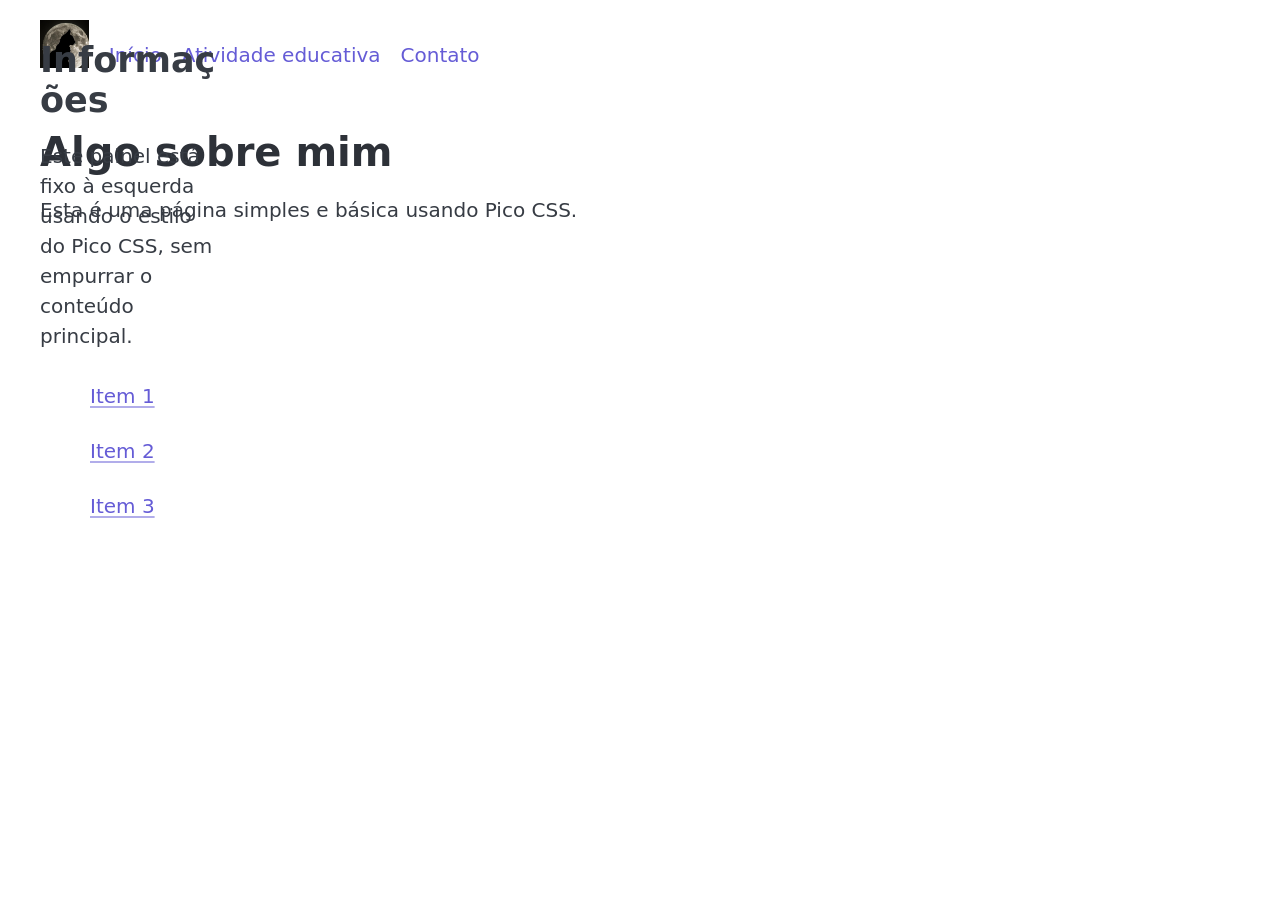
==== Index.html @ 8b3bec68 "Inicio atividade do dia 3/6 final do semestre" ====
<!doctype html>
<html lang="pt-BR">
<head>
	<meta charset="utf-8">
	<meta name="viewport" content="width=device-width,initial-scale=1">
	<title>Atividade</title>
	<link rel="stylesheet" href="CSS/pico-main/css/pico.indigo.min.css">
    <link rel="icon" type="image/png" href="img/logo.png">
</head>
<body>
<aside class="contrast rounded" style="position: fixed; top: 1rem; left: 1rem; width: 220px; max-height: calc(100vh - 2rem); padding: 1rem; overflow: auto; z-index: 20;">
    <h2>Informações</h2>
    <p>Este painel está fixo à esquerda usando o estilo do Pico CSS, sem empurrar o conteúdo principal.</p>
    <ul>
        <li><a href="#">Item 1</a></li>
        <li><a href="#">Item 2</a></li>
        <li><a href="#">Item 3</a></li>
    </ul>
</aside>
<header>
    <nav class="container">
        <a href="#" class="brand">
            <img src="img/true bah.png" alt="Ícone do site" width="50" height="50">
        </a>
        <ul class="container-fluid">
            <li><a href="Index.html">Início</a></li>
            <li><a href="Atividade.html">Atividade educativa</a></li>
            <li><a href="Contato.html">Contato</a></li>
        </ul>
    </nav>
</header>
	<main class="container">
		<h1>Algo sobre mim</h1>
		<p>Esta é uma página simples e básica usando Pico CSS.</p>
	</main>
</body>
</html>
---- CSS/pico-main/css/pico.indigo.min.css ----
@charset "UTF-8";/*!
 * Pico CSS ✨ v2.1.1 (https://picocss.com)
 * Copyright 2019-2025 - Licensed under MIT
 */:host,:root{--pico-font-family-emoji:"Apple Color Emoji","Segoe UI Emoji","Segoe UI Symbol","Noto Color Emoji";--pico-font-family-sans-serif:system-ui,"Segoe UI",Roboto,Oxygen,Ubuntu,Cantarell,Helvetica,Arial,"Helvetica Neue",sans-serif,var(--pico-font-family-emoji);--pico-font-family-monospace:ui-monospace,SFMono-Regular,"SF Mono",Menlo,Consolas,"Liberation Mono",monospace,var(--pico-font-family-emoji);--pico-font-family:var(--pico-font-family-sans-serif);--pico-line-height:1.5;--pico-font-weight:400;--pico-font-size:100%;--pico-text-underline-offset:0.1rem;--pico-border-radius:0.25rem;--pico-border-width:0.0625rem;--pico-outline-width:0.125rem;--pico-transition:0.2s ease-in-out;--pico-spacing:1rem;--pico-typography-spacing-vertical:1rem;--pico-block-spacing-vertical:var(--pico-spacing);--pico-block-spacing-horizontal:var(--pico-spacing);--pico-grid-column-gap:var(--pico-spacing);--pico-grid-row-gap:var(--pico-spacing);--pico-form-element-spacing-vertical:0.75rem;--pico-form-element-spacing-horizontal:1rem;--pico-group-box-shadow:0 0 0 rgba(0, 0, 0, 0);--pico-group-box-shadow-focus-with-button:0 0 0 var(--pico-outline-width) var(--pico-primary-focus);--pico-group-box-shadow-focus-with-input:0 0 0 0.0625rem var(--pico-form-element-border-color);--pico-modal-overlay-backdrop-filter:blur(0.375rem);--pico-nav-element-spacing-vertical:1rem;--pico-nav-element-spacing-horizontal:0.5rem;--pico-nav-link-spacing-vertical:0.5rem;--pico-nav-link-spacing-horizontal:0.5rem;--pico-nav-breadcrumb-divider:">";--pico-icon-checkbox:url("data:image/svg+xml,%3Csvg xmlns='http://www.w3.org/2000/svg' width='24' height='24' viewBox='0 0 24 24' fill='none' stroke='rgb(255, 255, 255)' stroke-width='4' stroke-linecap='round' stroke-linejoin='round'%3E%3Cpolyline points='20 6 9 17 4 12'%3E%3C/polyline%3E%3C/svg%3E");--pico-icon-minus:url("data:image/svg+xml,%3Csvg xmlns='http://www.w3.org/2000/svg' width='24' height='24' viewBox='0 0 24 24' fill='none' stroke='rgb(255, 255, 255)' stroke-width='4' stroke-linecap='round' stroke-linejoin='round'%3E%3Cline x1='5' y1='12' x2='19' y2='12'%3E%3C/line%3E%3C/svg%3E");--pico-icon-chevron:url("data:image/svg+xml,%3Csvg xmlns='http://www.w3.org/2000/svg' width='24' height='24' viewBox='0 0 24 24' fill='none' stroke='rgb(136, 145, 164)' stroke-width='2' stroke-linecap='round' stroke-linejoin='round'%3E%3Cpolyline points='6 9 12 15 18 9'%3E%3C/polyline%3E%3C/svg%3E");--pico-icon-date:url("data:image/svg+xml,%3Csvg xmlns='http://www.w3.org/2000/svg' width='24' height='24' viewBox='0 0 24 24' fill='none' stroke='rgb(136, 145, 164)' stroke-width='2' stroke-linecap='round' stroke-linejoin='round'%3E%3Crect x='3' y='4' width='18' height='18' rx='2' ry='2'%3E%3C/rect%3E%3Cline x1='16' y1='2' x2='16' y2='6'%3E%3C/line%3E%3Cline x1='8' y1='2' x2='8' y2='6'%3E%3C/line%3E%3Cline x1='3' y1='10' x2='21' y2='10'%3E%3C/line%3E%3C/svg%3E");--pico-icon-time:url("data:image/svg+xml,%3Csvg xmlns='http://www.w3.org/2000/svg' width='24' height='24' viewBox='0 0 24 24' fill='none' stroke='rgb(136, 145, 164)' stroke-width='2' stroke-linecap='round' stroke-linejoin='round'%3E%3Ccircle cx='12' cy='12' r='10'%3E%3C/circle%3E%3Cpolyline points='12 6 12 12 16 14'%3E%3C/polyline%3E%3C/svg%3E");--pico-icon-search:url("data:image/svg+xml,%3Csvg xmlns='http://www.w3.org/2000/svg' width='24' height='24' viewBox='0 0 24 24' fill='none' stroke='rgb(136, 145, 164)' stroke-width='1.5' stroke-linecap='round' stroke-linejoin='round'%3E%3Ccircle cx='11' cy='11' r='8'%3E%3C/circle%3E%3Cline x1='21' y1='21' x2='16.65' y2='16.65'%3E%3C/line%3E%3C/svg%3E");--pico-icon-close:url("data:image/svg+xml,%3Csvg xmlns='http://www.w3.org/2000/svg' width='24' height='24' viewBox='0 0 24 24' fill='none' stroke='rgb(136, 145, 164)' stroke-width='3' stroke-linecap='round' stroke-linejoin='round'%3E%3Cline x1='18' y1='6' x2='6' y2='18'%3E%3C/line%3E%3Cline x1='6' y1='6' x2='18' y2='18'%3E%3C/line%3E%3C/svg%3E");--pico-icon-loading:url("data:image/svg+xml,%3Csvg fill='none' height='24' width='24' viewBox='0 0 24 24' xmlns='http://www.w3.org/2000/svg' %3E%3Cstyle%3E g %7B animation: rotate 2s linear infinite; transform-origin: center center; %7D circle %7B stroke-dasharray: 75,100; stroke-dashoffset: -5; animation: dash 1.5s ease-in-out infinite; stroke-linecap: round; %7D @keyframes rotate %7B 0%25 %7B transform: rotate(0deg); %7D 100%25 %7B transform: rotate(360deg); %7D %7D @keyframes dash %7B 0%25 %7B stroke-dasharray: 1,100; stroke-dashoffset: 0; %7D 50%25 %7B stroke-dasharray: 44.5,100; stroke-dashoffset: -17.5; %7D 100%25 %7B stroke-dasharray: 44.5,100; stroke-dashoffset: -62; %7D %7D %3C/style%3E%3Cg%3E%3Ccircle cx='12' cy='12' r='10' fill='none' stroke='rgb(136, 145, 164)' stroke-width='4' /%3E%3C/g%3E%3C/svg%3E")}@media (min-width:576px){:host,:root{--pico-font-size:106.25%}}@media (min-width:768px){:host,:root{--pico-font-size:112.5%}}@media (min-width:1024px){:host,:root{--pico-font-size:118.75%}}@media (min-width:1280px){:host,:root{--pico-font-size:125%}}@media (min-width:1536px){:host,:root{--pico-font-size:131.25%}}a{--pico-text-decoration:underline}a.contrast,a.secondary{--pico-text-decoration:underline}small{--pico-font-size:0.875em}h1,h2,h3,h4,h5,h6{--pico-font-weight:700}h1{--pico-font-size:2rem;--pico-line-height:1.125;--pico-typography-spacing-top:3rem}h2{--pico-font-size:1.75rem;--pico-line-height:1.15;--pico-typography-spacing-top:2.625rem}h3{--pico-font-size:1.5rem;--pico-line-height:1.175;--pico-typography-spacing-top:2.25rem}h4{--pico-font-size:1.25rem;--pico-line-height:1.2;--pico-typography-spacing-top:1.874rem}h5{--pico-font-size:1.125rem;--pico-line-height:1.225;--pico-typography-spacing-top:1.6875rem}h6{--pico-font-size:1rem;--pico-line-height:1.25;--pico-typography-spacing-top:1.5rem}tfoot td,tfoot th,thead td,thead th{--pico-font-weight:600;--pico-border-width:0.1875rem}code,kbd,pre,samp{--pico-font-family:var(--pico-font-family-monospace)}kbd{--pico-font-weight:bolder}:where(select,textarea),input:not([type=submit],[type=button],[type=reset],[type=checkbox],[type=radio],[type=file]){--pico-outline-width:0.0625rem}[type=search]{--pico-border-radius:5rem}[type=checkbox],[type=radio]{--pico-border-width:0.125rem}[type=checkbox][role=switch]{--pico-border-width:0.1875rem}details.dropdown summary:not([role=button]){--pico-outline-width:0.0625rem}nav details.dropdown summary:focus-visible{--pico-outline-width:0.125rem}[role=search]{--pico-border-radius:5rem}[role=group]:has(button.secondary:focus,[type=submit].secondary:focus,[type=button].secondary:focus,[role=button].secondary:focus),[role=search]:has(button.secondary:focus,[type=submit].secondary:focus,[type=button].secondary:focus,[role=button].secondary:focus){--pico-group-box-shadow-focus-with-button:0 0 0 var(--pico-outline-width) var(--pico-secondary-focus)}[role=group]:has(button.contrast:focus,[type=submit].contrast:focus,[type=button].contrast:focus,[role=button].contrast:focus),[role=search]:has(button.contrast:focus,[type=submit].contrast:focus,[type=button].contrast:focus,[role=button].contrast:focus){--pico-group-box-shadow-focus-with-button:0 0 0 var(--pico-outline-width) var(--pico-contrast-focus)}[role=group] [role=button],[role=group] [type=button],[role=group] [type=submit],[role=group] button,[role=search] [role=button],[role=search] [type=button],[role=search] [type=submit],[role=search] button{--pico-form-element-spacing-horizontal:2rem}details summary[role=button]:not(.outline)::after{filter:brightness(0) invert(1)}[aria-busy=true]:not(input,select,textarea):is(button,[type=submit],[type=button],[type=reset],[role=button]):not(.outline)::before{filter:brightness(0) invert(1)}:host(:not([data-theme=dark])),:root:not([data-theme=dark]),[data-theme=light]{color-scheme:light;--pico-background-color:#fff;--pico-color:#373c44;--pico-text-selection-color:rgba(148, 134, 225, 0.25);--pico-muted-color:#646b79;--pico-muted-border-color:rgb(231, 234, 239.5);--pico-primary:#655cd6;--pico-primary-background:#524ed2;--pico-primary-border:var(--pico-primary-background);--pico-primary-underline:rgba(101, 92, 214, 0.5);--pico-primary-hover:#4040bf;--pico-primary-hover-background:#4040bf;--pico-primary-hover-border:var(--pico-primary-hover-background);--pico-primary-hover-underline:var(--pico-primary-hover);--pico-primary-focus:rgba(148, 134, 225, 0.5);--pico-primary-inverse:#fff;--pico-secondary:#5d6b89;--pico-secondary-background:#525f7a;--pico-secondary-border:var(--pico-secondary-background);--pico-secondary-underline:rgba(93, 107, 137, 0.5);--pico-secondary-hover:#48536b;--pico-secondary-hover-background:#48536b;--pico-secondary-hover-border:var(--pico-secondary-hover-background);--pico-secondary-hover-underline:var(--pico-secondary-hover);--pico-secondary-focus:rgba(93, 107, 137, 0.25);--pico-secondary-inverse:#fff;--pico-contrast:#181c25;--pico-contrast-background:#181c25;--pico-contrast-border:var(--pico-contrast-background);--pico-contrast-underline:rgba(24, 28, 37, 0.5);--pico-contrast-hover:#000;--pico-contrast-hover-background:#000;--pico-contrast-hover-border:var(--pico-contrast-hover-background);--pico-contrast-hover-underline:var(--pico-secondary-hover);--pico-contrast-focus:rgba(93, 107, 137, 0.25);--pico-contrast-inverse:#fff;--pico-box-shadow:0.0145rem 0.029rem 0.174rem rgba(129, 145, 181, 0.01698),0.0335rem 0.067rem 0.402rem rgba(129, 145, 181, 0.024),0.0625rem 0.125rem 0.75rem rgba(129, 145, 181, 0.03),0.1125rem 0.225rem 1.35rem rgba(129, 145, 181, 0.036),0.2085rem 0.417rem 2.502rem rgba(129, 145, 181, 0.04302),0.5rem 1rem 6rem rgba(129, 145, 181, 0.06),0 0 0 0.0625rem rgba(129, 145, 181, 0.015);--pico-h1-color:#2d3138;--pico-h2-color:#373c44;--pico-h3-color:#424751;--pico-h4-color:#4d535e;--pico-h5-color:#5c6370;--pico-h6-color:#646b79;--pico-mark-background-color:rgb(252.5, 230.5, 191.5);--pico-mark-color:#0f1114;--pico-ins-color:rgb(28.5, 105.5, 84);--pico-del-color:rgb(136, 56.5, 53);--pico-blockquote-border-color:var(--pico-muted-border-color);--pico-blockquote-footer-color:var(--pico-muted-color);--pico-button-box-shadow:0 0 0 rgba(0, 0, 0, 0);--pico-button-hover-box-shadow:0 0 0 rgba(0, 0, 0, 0);--pico-table-border-color:var(--pico-muted-border-color);--pico-table-row-stripped-background-color:rgba(111, 120, 135, 0.0375);--pico-code-background-color:rgb(243, 244.5, 246.75);--pico-code-color:#646b79;--pico-code-kbd-background-color:var(--pico-color);--pico-code-kbd-color:var(--pico-background-color);--pico-form-element-background-color:rgb(251, 251.5, 252.25);--pico-form-element-selected-background-color:#dfe3eb;--pico-form-element-border-color:#cfd5e2;--pico-form-element-color:#23262c;--pico-form-element-placeholder-color:var(--pico-muted-color);--pico-form-element-active-background-color:#fff;--pico-form-element-active-border-color:var(--pico-primary-border);--pico-form-element-focus-color:var(--pico-primary-border);--pico-form-element-disabled-opacity:0.5;--pico-form-element-invalid-border-color:rgb(183.5, 105.5, 106.5);--pico-form-element-invalid-active-border-color:rgb(200.25, 79.25, 72.25);--pico-form-element-invalid-focus-color:var(--pico-form-element-invalid-active-border-color);--pico-form-element-valid-border-color:rgb(76, 154.5, 137.5);--pico-form-element-valid-active-border-color:rgb(39, 152.75, 118.75);--pico-form-element-valid-focus-color:var(--pico-form-element-valid-active-border-color);--pico-switch-background-color:#bfc7d9;--pico-switch-checked-background-color:var(--pico-primary-background);--pico-switch-color:#fff;--pico-switch-thumb-box-shadow:0 0 0 rgba(0, 0, 0, 0);--pico-range-border-color:#dfe3eb;--pico-range-active-border-color:#bfc7d9;--pico-range-thumb-border-color:var(--pico-background-color);--pico-range-thumb-color:var(--pico-secondary-background);--pico-range-thumb-active-color:var(--pico-primary-background);--pico-accordion-border-color:var(--pico-muted-border-color);--pico-accordion-active-summary-color:var(--pico-primary-hover);--pico-accordion-close-summary-color:var(--pico-color);--pico-accordion-open-summary-color:var(--pico-muted-color);--pico-card-background-color:var(--pico-background-color);--pico-card-border-color:var(--pico-muted-border-color);--pico-card-box-shadow:var(--pico-box-shadow);--pico-card-sectioning-background-color:rgb(251, 251.5, 252.25);--pico-dropdown-background-color:#fff;--pico-dropdown-border-color:#eff1f4;--pico-dropdown-box-shadow:var(--pico-box-shadow);--pico-dropdown-color:var(--pico-color);--pico-dropdown-hover-background-color:#eff1f4;--pico-loading-spinner-opacity:0.5;--pico-modal-overlay-background-color:rgba(232, 234, 237, 0.75);--pico-progress-background-color:#dfe3eb;--pico-progress-color:var(--pico-primary-background);--pico-tooltip-background-color:var(--pico-contrast-background);--pico-tooltip-color:var(--pico-contrast-inverse);--pico-icon-valid:url("data:image/svg+xml,%3Csvg xmlns='http://www.w3.org/2000/svg' width='24' height='24' viewBox='0 0 24 24' fill='none' stroke='rgb(76, 154.5, 137.5)' stroke-width='2' stroke-linecap='round' stroke-linejoin='round'%3E%3Cpolyline points='20 6 9 17 4 12'%3E%3C/polyline%3E%3C/svg%3E");--pico-icon-invalid:url("data:image/svg+xml,%3Csvg xmlns='http://www.w3.org/2000/svg' width='24' height='24' viewBox='0 0 24 24' fill='none' stroke='rgb(200.25, 79.25, 72.25)' stroke-width='2' stroke-linecap='round' stroke-linejoin='round'%3E%3Ccircle cx='12' cy='12' r='10'%3E%3C/circle%3E%3Cline x1='12' y1='8' x2='12' y2='12'%3E%3C/line%3E%3Cline x1='12' y1='16' x2='12.01' y2='16'%3E%3C/line%3E%3C/svg%3E")}:host(:not([data-theme=dark])) input:is([type=submit],[type=button],[type=reset],[type=checkbox],[type=radio],[type=file]),:root:not([data-theme=dark]) input:is([type=submit],[type=button],[type=reset],[type=checkbox],[type=radio],[type=file]),[data-theme=light] input:is([type=submit],[type=button],[type=reset],[type=checkbox],[type=radio],[type=file]){--pico-form-element-focus-color:var(--pico-primary-focus)}@media only screen and (prefers-color-scheme:dark){:host(:not([data-theme])),:root:not([data-theme]){color-scheme:dark;--pico-background-color:rgb(19, 22.5, 30.5);--pico-color:#c2c7d0;--pico-text-selection-color:rgba(162, 148, 229, 0.1875);--pico-muted-color:#7b8495;--pico-muted-border-color:#202632;--pico-primary:#a294e5;--pico-primary-background:#524ed2;--pico-primary-border:var(--pico-primary-background);--pico-primary-underline:rgba(162, 148, 229, 0.5);--pico-primary-hover:#bdb2ec;--pico-primary-hover-background:#655cd6;--pico-primary-hover-border:var(--pico-primary-hover-background);--pico-primary-hover-underline:var(--pico-primary-hover);--pico-primary-focus:rgba(162, 148, 229, 0.375);--pico-primary-inverse:#fff;--pico-secondary:#969eaf;--pico-secondary-background:#525f7a;--pico-secondary-border:var(--pico-secondary-background);--pico-secondary-underline:rgba(150, 158, 175, 0.5);--pico-secondary-hover:#b3b9c5;--pico-secondary-hover-background:#5d6b89;--pico-secondary-hover-border:var(--pico-secondary-hover-background);--pico-secondary-hover-underline:var(--pico-secondary-hover);--pico-secondary-focus:rgba(144, 158, 190, 0.25);--pico-secondary-inverse:#fff;--pico-contrast:#dfe3eb;--pico-contrast-background:#eff1f4;--pico-contrast-border:var(--pico-contrast-background);--pico-contrast-underline:rgba(223, 227, 235, 0.5);--pico-contrast-hover:#fff;--pico-contrast-hover-background:#fff;--pico-contrast-hover-border:var(--pico-contrast-hover-background);--pico-contrast-hover-underline:var(--pico-contrast-hover);--pico-contrast-focus:rgba(207, 213, 226, 0.25);--pico-contrast-inverse:#000;--pico-box-shadow:0.0145rem 0.029rem 0.174rem rgba(7, 8.5, 12, 0.01698),0.0335rem 0.067rem 0.402rem rgba(7, 8.5, 12, 0.024),0.0625rem 0.125rem 0.75rem rgba(7, 8.5, 12, 0.03),0.1125rem 0.225rem 1.35rem rgba(7, 8.5, 12, 0.036),0.2085rem 0.417rem 2.502rem rgba(7, 8.5, 12, 0.04302),0.5rem 1rem 6rem rgba(7, 8.5, 12, 0.06),0 0 0 0.0625rem rgba(7, 8.5, 12, 0.015);--pico-h1-color:#f0f1f3;--pico-h2-color:#e0e3e7;--pico-h3-color:#c2c7d0;--pico-h4-color:#b3b9c5;--pico-h5-color:#a4acba;--pico-h6-color:#8891a4;--pico-mark-background-color:#014063;--pico-mark-color:#fff;--pico-ins-color:#62af9a;--pico-del-color:rgb(205.5, 126, 123);--pico-blockquote-border-color:var(--pico-muted-border-color);--pico-blockquote-footer-color:var(--pico-muted-color);--pico-button-box-shadow:0 0 0 rgba(0, 0, 0, 0);--pico-button-hover-box-shadow:0 0 0 rgba(0, 0, 0, 0);--pico-table-border-color:var(--pico-muted-border-color);--pico-table-row-stripped-background-color:rgba(111, 120, 135, 0.0375);--pico-code-background-color:rgb(26, 30.5, 40.25);--pico-code-color:#8891a4;--pico-code-kbd-background-color:var(--pico-color);--pico-code-kbd-color:var(--pico-background-color);--pico-form-element-background-color:rgb(28, 33, 43.5);--pico-form-element-selected-background-color:#2a3140;--pico-form-element-border-color:#2a3140;--pico-form-element-color:#e0e3e7;--pico-form-element-placeholder-color:#8891a4;--pico-form-element-active-background-color:rgb(26, 30.5, 40.25);--pico-form-element-active-border-color:var(--pico-primary-border);--pico-form-element-focus-color:var(--pico-primary-border);--pico-form-element-disabled-opacity:0.5;--pico-form-element-invalid-border-color:rgb(149.5, 74, 80);--pico-form-element-invalid-active-border-color:rgb(183.25, 63.5, 59);--pico-form-element-invalid-focus-color:var(--pico-form-element-invalid-active-border-color);--pico-form-element-valid-border-color:#2a7b6f;--pico-form-element-valid-active-border-color:rgb(22, 137, 105.5);--pico-form-element-valid-focus-color:var(--pico-form-element-valid-active-border-color);--pico-switch-background-color:#333c4e;--pico-switch-checked-background-color:var(--pico-primary-background);--pico-switch-color:#fff;--pico-switch-thumb-box-shadow:0 0 0 rgba(0, 0, 0, 0);--pico-range-border-color:#202632;--pico-range-active-border-color:#2a3140;--pico-range-thumb-border-color:var(--pico-background-color);--pico-range-thumb-color:var(--pico-secondary-background);--pico-range-thumb-active-color:var(--pico-primary-background);--pico-accordion-border-color:var(--pico-muted-border-color);--pico-accordion-active-summary-color:var(--pico-primary-hover);--pico-accordion-close-summary-color:var(--pico-color);--pico-accordion-open-summary-color:var(--pico-muted-color);--pico-card-background-color:#181c25;--pico-card-border-color:var(--pico-card-background-color);--pico-card-box-shadow:var(--pico-box-shadow);--pico-card-sectioning-background-color:rgb(26, 30.5, 40.25);--pico-dropdown-background-color:#181c25;--pico-dropdown-border-color:#202632;--pico-dropdown-box-shadow:var(--pico-box-shadow);--pico-dropdown-color:var(--pico-color);--pico-dropdown-hover-background-color:#202632;--pico-loading-spinner-opacity:0.5;--pico-modal-overlay-background-color:rgba(7.5, 8.5, 10, 0.75);--pico-progress-background-color:#202632;--pico-progress-color:var(--pico-primary-background);--pico-tooltip-background-color:var(--pico-contrast-background);--pico-tooltip-color:var(--pico-contrast-inverse);--pico-icon-valid:url("data:image/svg+xml,%3Csvg xmlns='http://www.w3.org/2000/svg' width='24' height='24' viewBox='0 0 24 24' fill='none' stroke='rgb(42, 123, 111)' stroke-width='2' stroke-linecap='round' stroke-linejoin='round'%3E%3Cpolyline points='20 6 9 17 4 12'%3E%3C/polyline%3E%3C/svg%3E");--pico-icon-invalid:url("data:image/svg+xml,%3Csvg xmlns='http://www.w3.org/2000/svg' width='24' height='24' viewBox='0 0 24 24' fill='none' stroke='rgb(149.5, 74, 80)' stroke-width='2' stroke-linecap='round' stroke-linejoin='round'%3E%3Ccircle cx='12' cy='12' r='10'%3E%3C/circle%3E%3Cline x1='12' y1='8' x2='12' y2='12'%3E%3C/line%3E%3Cline x1='12' y1='16' x2='12.01' y2='16'%3E%3C/line%3E%3C/svg%3E")}:host(:not([data-theme])) input:is([type=submit],[type=button],[type=reset],[type=checkbox],[type=radio],[type=file]),:root:not([data-theme]) input:is([type=submit],[type=button],[type=reset],[type=checkbox],[type=radio],[type=file]){--pico-form-element-focus-color:var(--pico-primary-focus)}:host(:not([data-theme])) details summary[role=button].contrast:not(.outline)::after,:root:not([data-theme]) details summary[role=button].contrast:not(.outline)::after{filter:brightness(0)}:host(:not([data-theme])) [aria-busy=true]:not(input,select,textarea).contrast:is(button,[type=submit],[type=button],[type=reset],[role=button]):not(.outline)::before,:root:not([data-theme]) [aria-busy=true]:not(input,select,textarea).contrast:is(button,[type=submit],[type=button],[type=reset],[role=button]):not(.outline)::before{filter:brightness(0)}}[data-theme=dark]{color-scheme:dark;--pico-background-color:rgb(19, 22.5, 30.5);--pico-color:#c2c7d0;--pico-text-selection-color:rgba(162, 148, 229, 0.1875);--pico-muted-color:#7b8495;--pico-muted-border-color:#202632;--pico-primary:#a294e5;--pico-primary-background:#524ed2;--pico-primary-border:var(--pico-primary-background);--pico-primary-underline:rgba(162, 148, 229, 0.5);--pico-primary-hover:#bdb2ec;--pico-primary-hover-background:#655cd6;--pico-primary-hover-border:var(--pico-primary-hover-background);--pico-primary-hover-underline:var(--pico-primary-hover);--pico-primary-focus:rgba(162, 148, 229, 0.375);--pico-primary-inverse:#fff;--pico-secondary:#969eaf;--pico-secondary-background:#525f7a;--pico-secondary-border:var(--pico-secondary-background);--pico-secondary-underline:rgba(150, 158, 175, 0.5);--pico-secondary-hover:#b3b9c5;--pico-secondary-hover-background:#5d6b89;--pico-secondary-hover-border:var(--pico-secondary-hover-background);--pico-secondary-hover-underline:var(--pico-secondary-hover);--pico-secondary-focus:rgba(144, 158, 190, 0.25);--pico-secondary-inverse:#fff;--pico-contrast:#dfe3eb;--pico-contrast-background:#eff1f4;--pico-contrast-border:var(--pico-contrast-background);--pico-contrast-underline:rgba(223, 227, 235, 0.5);--pico-contrast-hover:#fff;--pico-contrast-hover-background:#fff;--pico-contrast-hover-border:var(--pico-contrast-hover-background);--pico-contrast-hover-underline:var(--pico-contrast-hover);--pico-contrast-focus:rgba(207, 213, 226, 0.25);--pico-contrast-inverse:#000;--pico-box-shadow:0.0145rem 0.029rem 0.174rem rgba(7, 8.5, 12, 0.01698),0.0335rem 0.067rem 0.402rem rgba(7, 8.5, 12, 0.024),0.0625rem 0.125rem 0.75rem rgba(7, 8.5, 12, 0.03),0.1125rem 0.225rem 1.35rem rgba(7, 8.5, 12, 0.036),0.2085rem 0.417rem 2.502rem rgba(7, 8.5, 12, 0.04302),0.5rem 1rem 6rem rgba(7, 8.5, 12, 0.06),0 0 0 0.0625rem rgba(7, 8.5, 12, 0.015);--pico-h1-color:#f0f1f3;--pico-h2-color:#e0e3e7;--pico-h3-color:#c2c7d0;--pico-h4-color:#b3b9c5;--pico-h5-color:#a4acba;--pico-h6-color:#8891a4;--pico-mark-background-color:#014063;--pico-mark-color:#fff;--pico-ins-color:#62af9a;--pico-del-color:rgb(205.5, 126, 123);--pico-blockquote-border-color:var(--pico-muted-border-color);--pico-blockquote-footer-color:var(--pico-muted-color);--pico-button-box-shadow:0 0 0 rgba(0, 0, 0, 0);--pico-button-hover-box-shadow:0 0 0 rgba(0, 0, 0, 0);--pico-table-border-color:var(--pico-muted-border-color);--pico-table-row-stripped-background-color:rgba(111, 120, 135, 0.0375);--pico-code-background-color:rgb(26, 30.5, 40.25);--pico-code-color:#8891a4;--pico-code-kbd-background-color:var(--pico-color);--pico-code-kbd-color:var(--pico-background-color);--pico-form-element-background-color:rgb(28, 33, 43.5);--pico-form-element-selected-background-color:#2a3140;--pico-form-element-border-color:#2a3140;--pico-form-element-color:#e0e3e7;--pico-form-element-placeholder-color:#8891a4;--pico-form-element-active-background-color:rgb(26, 30.5, 40.25);--pico-form-element-active-border-color:var(--pico-primary-border);--pico-form-element-focus-color:var(--pico-primary-border);--pico-form-element-disabled-opacity:0.5;--pico-form-element-invalid-border-color:rgb(149.5, 74, 80);--pico-form-element-invalid-active-border-color:rgb(183.25, 63.5, 59);--pico-form-element-invalid-focus-color:var(--pico-form-element-invalid-active-border-color);--pico-form-element-valid-border-color:#2a7b6f;--pico-form-element-valid-active-border-color:rgb(22, 137, 105.5);--pico-form-element-valid-focus-color:var(--pico-form-element-valid-active-border-color);--pico-switch-background-color:#333c4e;--pico-switch-checked-background-color:var(--pico-primary-background);--pico-switch-color:#fff;--pico-switch-thumb-box-shadow:0 0 0 rgba(0, 0, 0, 0);--pico-range-border-color:#202632;--pico-range-active-border-color:#2a3140;--pico-range-thumb-border-color:var(--pico-background-color);--pico-range-thumb-color:var(--pico-secondary-background);--pico-range-thumb-active-color:var(--pico-primary-background);--pico-accordion-border-color:var(--pico-muted-border-color);--pico-accordion-active-summary-color:var(--pico-primary-hover);--pico-accordion-close-summary-color:var(--pico-color);--pico-accordion-open-summary-color:var(--pico-muted-color);--pico-card-background-color:#181c25;--pico-card-border-color:var(--pico-card-background-color);--pico-card-box-shadow:var(--pico-box-shadow);--pico-card-sectioning-background-color:rgb(26, 30.5, 40.25);--pico-dropdown-background-color:#181c25;--pico-dropdown-border-color:#202632;--pico-dropdown-box-shadow:var(--pico-box-shadow);--pico-dropdown-color:var(--pico-color);--pico-dropdown-hover-background-color:#202632;--pico-loading-spinner-opacity:0.5;--pico-modal-overlay-background-color:rgba(7.5, 8.5, 10, 0.75);--pico-progress-background-color:#202632;--pico-progress-color:var(--pico-primary-background);--pico-tooltip-background-color:var(--pico-contrast-background);--pico-tooltip-color:var(--pico-contrast-inverse);--pico-icon-valid:url("data:image/svg+xml,%3Csvg xmlns='http://www.w3.org/2000/svg' width='24' height='24' viewBox='0 0 24 24' fill='none' stroke='rgb(42, 123, 111)' stroke-width='2' stroke-linecap='round' stroke-linejoin='round'%3E%3Cpolyline points='20 6 9 17 4 12'%3E%3C/polyline%3E%3C/svg%3E");--pico-icon-invalid:url("data:image/svg+xml,%3Csvg xmlns='http://www.w3.org/2000/svg' width='24' height='24' viewBox='0 0 24 24' fill='none' stroke='rgb(149.5, 74, 80)' stroke-width='2' stroke-linecap='round' stroke-linejoin='round'%3E%3Ccircle cx='12' cy='12' r='10'%3E%3C/circle%3E%3Cline x1='12' y1='8' x2='12' y2='12'%3E%3C/line%3E%3Cline x1='12' y1='16' x2='12.01' y2='16'%3E%3C/line%3E%3C/svg%3E")}[data-theme=dark] input:is([type=submit],[type=button],[type=reset],[type=checkbox],[type=radio],[type=file]){--pico-form-element-focus-color:var(--pico-primary-focus)}[data-theme=dark] details summary[role=button].contrast:not(.outline)::after{filter:brightness(0)}[data-theme=dark] [aria-busy=true]:not(input,select,textarea).contrast:is(button,[type=submit],[type=button],[type=reset],[role=button]):not(.outline)::before{filter:brightness(0)}[type=checkbox],[type=radio],[type=range],progress{accent-color:var(--pico-primary)}*,::after,::before{box-sizing:border-box;background-repeat:no-repeat}::after,::before{text-decoration:inherit;vertical-align:inherit}:where(:host),:where(:root){-webkit-tap-highlight-color:transparent;-webkit-text-size-adjust:100%;-moz-text-size-adjust:100%;text-size-adjust:100%;background-color:var(--pico-background-color);color:var(--pico-color);font-weight:var(--pico-font-weight);font-size:var(--pico-font-size);line-height:var(--pico-line-height);font-family:var(--pico-font-family);text-underline-offset:var(--pico-text-underline-offset);text-rendering:optimizeLegibility;overflow-wrap:break-word;-moz-tab-size:4;-o-tab-size:4;tab-size:4}body{width:100%;margin:0}main{display:block}body>footer,body>header,body>main{padding-block:var(--pico-block-spacing-vertical)}section{margin-bottom:var(--pico-block-spacing-vertical)}.container,.container-fluid{width:100%;margin-right:auto;margin-left:auto;padding-right:var(--pico-spacing);padding-left:var(--pico-spacing)}@media (min-width:576px){.container{max-width:510px;padding-right:0;padding-left:0}}@media (min-width:768px){.container{max-width:700px}}@media (min-width:1024px){.container{max-width:950px}}@media (min-width:1280px){.container{max-width:1200px}}@media (min-width:1536px){.container{max-width:1450px}}.grid{grid-column-gap:var(--pico-grid-column-gap);grid-row-gap:var(--pico-grid-row-gap);display:grid;grid-template-columns:1fr}@media (min-width:768px){.grid{grid-template-columns:repeat(auto-fit,minmax(0%,1fr))}}.grid>*{min-width:0}.overflow-auto{overflow:auto}b,strong{font-weight:bolder}sub,sup{position:relative;font-size:.75em;line-height:0;vertical-align:baseline}sub{bottom:-.25em}sup{top:-.5em}address,blockquote,dl,ol,p,pre,table,ul{margin-top:0;margin-bottom:var(--pico-typography-spacing-vertical);color:var(--pico-color);font-style:normal;font-weight:var(--pico-font-weight)}h1,h2,h3,h4,h5,h6{margin-top:0;margin-bottom:var(--pico-typography-spacing-vertical);color:var(--pico-color);font-weight:var(--pico-font-weight);font-size:var(--pico-font-size);line-height:var(--pico-line-height);font-family:var(--pico-font-family)}h1{--pico-color:var(--pico-h1-color)}h2{--pico-color:var(--pico-h2-color)}h3{--pico-color:var(--pico-h3-color)}h4{--pico-color:var(--pico-h4-color)}h5{--pico-color:var(--pico-h5-color)}h6{--pico-color:var(--pico-h6-color)}:where(article,address,blockquote,dl,figure,form,ol,p,pre,table,ul)~:is(h1,h2,h3,h4,h5,h6){margin-top:var(--pico-typography-spacing-top)}p{margin-bottom:var(--pico-typography-spacing-vertical)}hgroup{margin-bottom:var(--pico-typography-spacing-vertical)}hgroup>*{margin-top:0;margin-bottom:0}hgroup>:not(:first-child):last-child{--pico-color:var(--pico-muted-color);--pico-font-weight:unset;font-size:1rem}:where(ol,ul) li{margin-bottom:calc(var(--pico-typography-spacing-vertical) * .25)}:where(dl,ol,ul) :where(dl,ol,ul){margin:0;margin-top:calc(var(--pico-typography-spacing-vertical) * .25)}ul li{list-style:square}mark{padding:.125rem .25rem;background-color:var(--pico-mark-background-color);color:var(--pico-mark-color);vertical-align:baseline}blockquote{display:block;margin:var(--pico-typography-spacing-vertical) 0;padding:var(--pico-spacing);border-right:none;border-left:.25rem solid var(--pico-blockquote-border-color);border-inline-start:0.25rem solid var(--pico-blockquote-border-color);border-inline-end:none}blockquote footer{margin-top:calc(var(--pico-typography-spacing-vertical) * .5);color:var(--pico-blockquote-footer-color)}abbr[title]{border-bottom:1px dotted;text-decoration:none;cursor:help}ins{color:var(--pico-ins-color);text-decoration:none}del{color:var(--pico-del-color)}::-moz-selection{background-color:var(--pico-text-selection-color)}::selection{background-color:var(--pico-text-selection-color)}:where(a:not([role=button])),[role=link]{--pico-color:var(--pico-primary);--pico-background-color:transparent;--pico-underline:var(--pico-primary-underline);outline:0;background-color:var(--pico-background-color);color:var(--pico-color);-webkit-text-decoration:var(--pico-text-decoration);text-decoration:var(--pico-text-decoration);text-decoration-color:var(--pico-underline);text-underline-offset:0.125em;transition:background-color var(--pico-transition),color var(--pico-transition),box-shadow var(--pico-transition),-webkit-text-decoration var(--pico-transition);transition:background-color var(--pico-transition),color var(--pico-transition),text-decoration var(--pico-transition),box-shadow var(--pico-transition);transition:background-color var(--pico-transition),color var(--pico-transition),text-decoration var(--pico-transition),box-shadow var(--pico-transition),-webkit-text-decoration var(--pico-transition)}:where(a:not([role=button])):is([aria-current]:not([aria-current=false]),:hover,:active,:focus),[role=link]:is([aria-current]:not([aria-current=false]),:hover,:active,:focus){--pico-color:var(--pico-primary-hover);--pico-underline:var(--pico-primary-hover-underline);--pico-text-decoration:underline}:where(a:not([role=button])):focus-visible,[role=link]:focus-visible{box-shadow:0 0 0 var(--pico-outline-width) var(--pico-primary-focus)}:where(a:not([role=button])).secondary,[role=link].secondary{--pico-color:var(--pico-secondary);--pico-underline:var(--pico-secondary-underline)}:where(a:not([role=button])).secondary:is([aria-current]:not([aria-current=false]),:hover,:active,:focus),[role=link].secondary:is([aria-current]:not([aria-current=false]),:hover,:active,:focus){--pico-color:var(--pico-secondary-hover);--pico-underline:var(--pico-secondary-hover-underline)}:where(a:not([role=button])).contrast,[role=link].contrast{--pico-color:var(--pico-contrast);--pico-underline:var(--pico-contrast-underline)}:where(a:not([role=button])).contrast:is([aria-current]:not([aria-current=false]),:hover,:active,:focus),[role=link].contrast:is([aria-current]:not([aria-current=false]),:hover,:active,:focus){--pico-color:var(--pico-contrast-hover);--pico-underline:var(--pico-contrast-hover-underline)}a[role=button]{display:inline-block}button{margin:0;overflow:visible;font-family:inherit;text-transform:none}[type=button],[type=reset],[type=submit],button{-webkit-appearance:button}[role=button],[type=button],[type=file]::file-selector-button,[type=reset],[type=submit],button{--pico-background-color:var(--pico-primary-background);--pico-border-color:var(--pico-primary-border);--pico-color:var(--pico-primary-inverse);--pico-box-shadow:var(--pico-button-box-shadow, 0 0 0 rgba(0, 0, 0, 0));padding:var(--pico-form-element-spacing-vertical) var(--pico-form-element-spacing-horizontal);border:var(--pico-border-width) solid var(--pico-border-color);border-radius:var(--pico-border-radius);outline:0;background-color:var(--pico-background-color);box-shadow:var(--pico-box-shadow);color:var(--pico-color);font-weight:var(--pico-font-weight);font-size:1rem;line-height:var(--pico-line-height);text-align:center;text-decoration:none;cursor:pointer;-webkit-user-select:none;-moz-user-select:none;user-select:none;transition:background-color var(--pico-transition),border-color var(--pico-transition),color var(--pico-transition),box-shadow var(--pico-transition)}[role=button]:is(:hover,:active,:focus),[role=button]:is([aria-current]:not([aria-current=false])),[type=button]:is(:hover,:active,:focus),[type=button]:is([aria-current]:not([aria-current=false])),[type=file]::file-selector-button:is(:hover,:active,:focus),[type=file]::file-selector-button:is([aria-current]:not([aria-current=false])),[type=reset]:is(:hover,:active,:focus),[type=reset]:is([aria-current]:not([aria-current=false])),[type=submit]:is(:hover,:active,:focus),[type=submit]:is([aria-current]:not([aria-current=false])),button:is(:hover,:active,:focus),button:is([aria-current]:not([aria-current=false])){--pico-background-color:var(--pico-primary-hover-background);--pico-border-color:var(--pico-primary-hover-border);--pico-box-shadow:var(--pico-button-hover-box-shadow, 0 0 0 rgba(0, 0, 0, 0));--pico-color:var(--pico-primary-inverse)}[role=button]:focus,[role=button]:is([aria-current]:not([aria-current=false])):focus,[type=button]:focus,[type=button]:is([aria-current]:not([aria-current=false])):focus,[type=file]::file-selector-button:focus,[type=file]::file-selector-button:is([aria-current]:not([aria-current=false])):focus,[type=reset]:focus,[type=reset]:is([aria-current]:not([aria-current=false])):focus,[type=submit]:focus,[type=submit]:is([aria-current]:not([aria-current=false])):focus,button:focus,button:is([aria-current]:not([aria-current=false])):focus{--pico-box-shadow:var(--pico-button-hover-box-shadow, 0 0 0 rgba(0, 0, 0, 0)),0 0 0 var(--pico-outline-width) var(--pico-primary-focus)}[type=button],[type=reset],[type=submit]{margin-bottom:var(--pico-spacing)}:is(button,[type=submit],[type=button],[role=button]).secondary,[type=file]::file-selector-button,[type=reset]{--pico-background-color:var(--pico-secondary-background);--pico-border-color:var(--pico-secondary-border);--pico-color:var(--pico-secondary-inverse);cursor:pointer}:is(button,[type=submit],[type=button],[role=button]).secondary:is([aria-current]:not([aria-current=false]),:hover,:active,:focus),[type=file]::file-selector-button:is([aria-current]:not([aria-current=false]),:hover,:active,:focus),[type=reset]:is([aria-current]:not([aria-current=false]),:hover,:active,:focus){--pico-background-color:var(--pico-secondary-hover-background);--pico-border-color:var(--pico-secondary-hover-border);--pico-color:var(--pico-secondary-inverse)}:is(button,[type=submit],[type=button],[role=button]).secondary:focus,:is(button,[type=submit],[type=button],[role=button]).secondary:is([aria-current]:not([aria-current=false])):focus,[type=file]::file-selector-button:focus,[type=file]::file-selector-button:is([aria-current]:not([aria-current=false])):focus,[type=reset]:focus,[type=reset]:is([aria-current]:not([aria-current=false])):focus{--pico-box-shadow:var(--pico-button-hover-box-shadow, 0 0 0 rgba(0, 0, 0, 0)),0 0 0 var(--pico-outline-width) var(--pico-secondary-focus)}:is(button,[type=submit],[type=button],[role=button]).contrast{--pico-background-color:var(--pico-contrast-background);--pico-border-color:var(--pico-contrast-border);--pico-color:var(--pico-contrast-inverse)}:is(button,[type=submit],[type=button],[role=button]).contrast:is([aria-current]:not([aria-current=false]),:hover,:active,:focus){--pico-background-color:var(--pico-contrast-hover-background);--pico-border-color:var(--pico-contrast-hover-border);--pico-color:var(--pico-contrast-inverse)}:is(button,[type=submit],[type=button],[role=button]).contrast:focus,:is(button,[type=submit],[type=button],[role=button]).contrast:is([aria-current]:not([aria-current=false])):focus{--pico-box-shadow:var(--pico-button-hover-box-shadow, 0 0 0 rgba(0, 0, 0, 0)),0 0 0 var(--pico-outline-width) var(--pico-contrast-focus)}:is(button,[type=submit],[type=button],[role=button]).outline,[type=reset].outline{--pico-background-color:transparent;--pico-color:var(--pico-primary);--pico-border-color:var(--pico-primary)}:is(button,[type=submit],[type=button],[role=button]).outline:is([aria-current]:not([aria-current=false]),:hover,:active,:focus),[type=reset].outline:is([aria-current]:not([aria-current=false]),:hover,:active,:focus){--pico-background-color:transparent;--pico-color:var(--pico-primary-hover);--pico-border-color:var(--pico-primary-hover)}:is(button,[type=submit],[type=button],[role=button]).outline.secondary,[type=reset].outline{--pico-color:var(--pico-secondary);--pico-border-color:var(--pico-secondary)}:is(button,[type=submit],[type=button],[role=button]).outline.secondary:is([aria-current]:not([aria-current=false]),:hover,:active,:focus),[type=reset].outline:is([aria-current]:not([aria-current=false]),:hover,:active,:focus){--pico-color:var(--pico-secondary-hover);--pico-border-color:var(--pico-secondary-hover)}:is(button,[type=submit],[type=button],[role=button]).outline.contrast{--pico-color:var(--pico-contrast);--pico-border-color:var(--pico-contrast)}:is(button,[type=submit],[type=button],[role=button]).outline.contrast:is([aria-current]:not([aria-current=false]),:hover,:active,:focus){--pico-color:var(--pico-contrast-hover);--pico-border-color:var(--pico-contrast-hover)}:where(button,[type=submit],[type=reset],[type=button],[role=button])[disabled],:where(fieldset[disabled]) :is(button,[type=submit],[type=button],[type=reset],[role=button]){opacity:.5;pointer-events:none}:where(table){width:100%;border-collapse:collapse;border-spacing:0;text-indent:0}td,th{padding:calc(var(--pico-spacing)/ 2) var(--pico-spacing);border-bottom:var(--pico-border-width) solid var(--pico-table-border-color);background-color:var(--pico-background-color);color:var(--pico-color);font-weight:var(--pico-font-weight);text-align:left;text-align:start}tfoot td,tfoot th{border-top:var(--pico-border-width) solid var(--pico-table-border-color);border-bottom:0}table.striped tbody tr:nth-child(odd) td,table.striped tbody tr:nth-child(odd) th{background-color:var(--pico-table-row-stripped-background-color)}:where(audio,canvas,iframe,img,svg,video){vertical-align:middle}audio,video{display:inline-block}audio:not([controls]){display:none;height:0}:where(iframe){border-style:none}img{max-width:100%;height:auto;border-style:none}:where(svg:not([fill])){fill:currentColor}svg:not(:host),svg:not(:root){overflow:hidden}code,kbd,pre,samp{font-size:.875em;font-family:var(--pico-font-family)}pre code,pre samp{font-size:inherit;font-family:inherit}pre{-ms-overflow-style:scrollbar;overflow:auto}code,kbd,pre,samp{border-radius:var(--pico-border-radius);background:var(--pico-code-background-color);color:var(--pico-code-color);font-weight:var(--pico-font-weight);line-height:initial}code,kbd,samp{display:inline-block;padding:.375rem}pre{display:block;margin-bottom:var(--pico-spacing);overflow-x:auto}pre>code,pre>samp{display:block;padding:var(--pico-spacing);background:0 0;line-height:var(--pico-line-height)}kbd{background-color:var(--pico-code-kbd-background-color);color:var(--pico-code-kbd-color);vertical-align:baseline}figure{display:block;margin:0;padding:0}figure figcaption{padding:calc(var(--pico-spacing) * .5) 0;color:var(--pico-muted-color)}hr{height:0;margin:var(--pico-typography-spacing-vertical) 0;border:0;border-top:1px solid var(--pico-muted-border-color);color:inherit}[hidden],template{display:none!important}canvas{display:inline-block}input,optgroup,select,textarea{margin:0;font-size:1rem;line-height:var(--pico-line-height);font-family:inherit;letter-spacing:inherit}input{overflow:visible}select{text-transform:none}legend{max-width:100%;padding:0;color:inherit;white-space:normal}textarea{overflow:auto}[type=checkbox],[type=radio]{padding:0}::-webkit-inner-spin-button,::-webkit-outer-spin-button{height:auto}[type=search]{-webkit-appearance:textfield;outline-offset:-2px}[type=search]::-webkit-search-decoration{-webkit-appearance:none}::-webkit-file-upload-button{-webkit-appearance:button;font:inherit}::-moz-focus-inner{padding:0;border-style:none}:-moz-focusring{outline:0}:-moz-ui-invalid{box-shadow:none}::-ms-expand{display:none}[type=file],[type=range]{padding:0;border-width:0}input:not([type=checkbox],[type=radio],[type=range]){height:calc(1rem * var(--pico-line-height) + var(--pico-form-element-spacing-vertical) * 2 + var(--pico-border-width) * 2)}fieldset{width:100%;margin:0;margin-bottom:var(--pico-spacing);padding:0;border:0}fieldset legend,label{display:block;margin-bottom:calc(var(--pico-spacing) * .375);color:var(--pico-color);font-weight:var(--pico-form-label-font-weight,var(--pico-font-weight))}fieldset legend{margin-bottom:calc(var(--pico-spacing) * .5)}button[type=submit],input:not([type=checkbox],[type=radio]),select,textarea{width:100%}input:not([type=checkbox],[type=radio],[type=range],[type=file]),select,textarea{-webkit-appearance:none;-moz-appearance:none;appearance:none;padding:var(--pico-form-element-spacing-vertical) var(--pico-form-element-spacing-horizontal)}input,select,textarea{--pico-background-color:var(--pico-form-element-background-color);--pico-border-color:var(--pico-form-element-border-color);--pico-color:var(--pico-form-element-color);--pico-box-shadow:none;border:var(--pico-border-width) solid var(--pico-border-color);border-radius:var(--pico-border-radius);outline:0;background-color:var(--pico-background-color);box-shadow:var(--pico-box-shadow);color:var(--pico-color);font-weight:var(--pico-font-weight);transition:background-color var(--pico-transition),border-color var(--pico-transition),color var(--pico-transition),box-shadow var(--pico-transition)}:where(select,textarea):not([readonly]):is(:active,:focus),input:not([type=submit],[type=button],[type=reset],[type=checkbox],[type=radio],[readonly]):is(:active,:focus){--pico-background-color:var(--pico-form-element-active-background-color)}:where(select,textarea):not([readonly]):is(:active,:focus),input:not([type=submit],[type=button],[type=reset],[role=switch],[readonly]):is(:active,:focus){--pico-border-color:var(--pico-form-element-active-border-color)}:where(select,textarea):not([readonly]):focus,input:not([type=submit],[type=button],[type=reset],[type=range],[type=file],[readonly]):focus{--pico-box-shadow:0 0 0 var(--pico-outline-width) var(--pico-form-element-focus-color)}:where(fieldset[disabled]) :is(input:not([type=submit],[type=button],[type=reset]),select,textarea),input:not([type=submit],[type=button],[type=reset])[disabled],label[aria-disabled=true],select[disabled],textarea[disabled]{opacity:var(--pico-form-element-disabled-opacity);pointer-events:none}label[aria-disabled=true] input[disabled]{opacity:1}:where(input,select,textarea):not([type=checkbox],[type=radio],[type=date],[type=datetime-local],[type=month],[type=time],[type=week],[type=range])[aria-invalid]{padding-right:calc(var(--pico-form-element-spacing-horizontal) + 1.5rem)!important;padding-left:var(--pico-form-element-spacing-horizontal);padding-inline-start:var(--pico-form-element-spacing-horizontal)!important;padding-inline-end:calc(var(--pico-form-element-spacing-horizontal) + 1.5rem)!important;background-position:center right .75rem;background-size:1rem auto;background-repeat:no-repeat}:where(input,select,textarea):not([type=checkbox],[type=radio],[type=date],[type=datetime-local],[type=month],[type=time],[type=week],[type=range])[aria-invalid=false]:not(select){background-image:var(--pico-icon-valid)}:where(input,select,textarea):not([type=checkbox],[type=radio],[type=date],[type=datetime-local],[type=month],[type=time],[type=week],[type=range])[aria-invalid=true]:not(select){background-image:var(--pico-icon-invalid)}:where(input,select,textarea)[aria-invalid=false]{--pico-border-color:var(--pico-form-element-valid-border-color)}:where(input,select,textarea)[aria-invalid=false]:is(:active,:focus){--pico-border-color:var(--pico-form-element-valid-active-border-color)!important}:where(input,select,textarea)[aria-invalid=false]:is(:active,:focus):not([type=checkbox],[type=radio]){--pico-box-shadow:0 0 0 var(--pico-outline-width) var(--pico-form-element-valid-focus-color)!important}:where(input,select,textarea)[aria-invalid=true]{--pico-border-color:var(--pico-form-element-invalid-border-color)}:where(input,select,textarea)[aria-invalid=true]:is(:active,:focus){--pico-border-color:var(--pico-form-element-invalid-active-border-color)!important}:where(input,select,textarea)[aria-invalid=true]:is(:active,:focus):not([type=checkbox],[type=radio]){--pico-box-shadow:0 0 0 var(--pico-outline-width) var(--pico-form-element-invalid-focus-color)!important}[dir=rtl] :where(input,select,textarea):not([type=checkbox],[type=radio]):is([aria-invalid],[aria-invalid=true],[aria-invalid=false]){background-position:center left .75rem}input::-webkit-input-placeholder,input::placeholder,select:invalid,textarea::-webkit-input-placeholder,textarea::placeholder{color:var(--pico-form-element-placeholder-color);opacity:1}input:not([type=checkbox],[type=radio]),select,textarea{margin-bottom:var(--pico-spacing)}select::-ms-expand{border:0;background-color:transparent}select:not([multiple],[size]){padding-right:calc(var(--pico-form-element-spacing-horizontal) + 1.5rem);padding-left:var(--pico-form-element-spacing-horizontal);padding-inline-start:var(--pico-form-element-spacing-horizontal);padding-inline-end:calc(var(--pico-form-element-spacing-horizontal) + 1.5rem);background-image:var(--pico-icon-chevron);background-position:center right .75rem;background-size:1rem auto;background-repeat:no-repeat}select[multiple] option:checked{background:var(--pico-form-element-selected-background-color);color:var(--pico-form-element-color)}[dir=rtl] select:not([multiple],[size]){background-position:center left .75rem}textarea{display:block;resize:vertical}textarea[aria-invalid]{--pico-icon-height:calc(1rem * var(--pico-line-height) + var(--pico-form-element-spacing-vertical) * 2 + var(--pico-border-width) * 2);background-position:top right .75rem!important;background-size:1rem var(--pico-icon-height)!important}:where(input,select,textarea,fieldset,.grid)+small{display:block;width:100%;margin-top:calc(var(--pico-spacing) * -.75);margin-bottom:var(--pico-spacing);color:var(--pico-muted-color)}:where(input,select,textarea,fieldset,.grid)[aria-invalid=false]+small{color:var(--pico-ins-color)}:where(input,select,textarea,fieldset,.grid)[aria-invalid=true]+small{color:var(--pico-del-color)}label>:where(input,select,textarea){margin-top:calc(var(--pico-spacing) * .25)}label:has([type=checkbox],[type=radio]){width:-moz-fit-content;width:fit-content;cursor:pointer}[type=checkbox],[type=radio]{-webkit-appearance:none;-moz-appearance:none;appearance:none;width:1.25em;height:1.25em;margin-top:-.125em;margin-inline-end:.5em;border-width:var(--pico-border-width);vertical-align:middle;cursor:pointer}[type=checkbox]::-ms-check,[type=radio]::-ms-check{display:none}[type=checkbox]:checked,[type=checkbox]:checked:active,[type=checkbox]:checked:focus,[type=radio]:checked,[type=radio]:checked:active,[type=radio]:checked:focus{--pico-background-color:var(--pico-primary-background);--pico-border-color:var(--pico-primary-border);background-image:var(--pico-icon-checkbox);background-position:center;background-size:.75em auto;background-repeat:no-repeat}[type=checkbox]~label,[type=radio]~label{display:inline-block;margin-bottom:0;cursor:pointer}[type=checkbox]~label:not(:last-of-type),[type=radio]~label:not(:last-of-type){margin-inline-end:1em}[type=checkbox]:indeterminate{--pico-background-color:var(--pico-primary-background);--pico-border-color:var(--pico-primary-border);background-image:var(--pico-icon-minus);background-position:center;background-size:.75em auto;background-repeat:no-repeat}[type=radio]{border-radius:50%}[type=radio]:checked,[type=radio]:checked:active,[type=radio]:checked:focus{--pico-background-color:var(--pico-primary-inverse);border-width:.35em;background-image:none}[type=checkbox][role=switch]{--pico-background-color:var(--pico-switch-background-color);--pico-color:var(--pico-switch-color);width:2.25em;height:1.25em;border:var(--pico-border-width) solid var(--pico-border-color);border-radius:1.25em;background-color:var(--pico-background-color);line-height:1.25em}[type=checkbox][role=switch]:not([aria-invalid]){--pico-border-color:var(--pico-switch-background-color)}[type=checkbox][role=switch]:before{display:block;aspect-ratio:1;height:100%;border-radius:50%;background-color:var(--pico-color);box-shadow:var(--pico-switch-thumb-box-shadow);content:"";transition:margin .1s ease-in-out}[type=checkbox][role=switch]:focus{--pico-background-color:var(--pico-switch-background-color);--pico-border-color:var(--pico-switch-background-color)}[type=checkbox][role=switch]:checked{--pico-background-color:var(--pico-switch-checked-background-color);--pico-border-color:var(--pico-switch-checked-background-color);background-image:none}[type=checkbox][role=switch]:checked::before{margin-inline-start:calc(2.25em - 1.25em)}[type=checkbox][role=switch][disabled]{--pico-background-color:var(--pico-border-color)}[type=checkbox][aria-invalid=false]:checked,[type=checkbox][aria-invalid=false]:checked:active,[type=checkbox][aria-invalid=false]:checked:focus,[type=checkbox][role=switch][aria-invalid=false]:checked,[type=checkbox][role=switch][aria-invalid=false]:checked:active,[type=checkbox][role=switch][aria-invalid=false]:checked:focus{--pico-background-color:var(--pico-form-element-valid-border-color)}[type=checkbox]:checked:active[aria-invalid=true],[type=checkbox]:checked:focus[aria-invalid=true],[type=checkbox]:checked[aria-invalid=true],[type=checkbox][role=switch]:checked:active[aria-invalid=true],[type=checkbox][role=switch]:checked:focus[aria-invalid=true],[type=checkbox][role=switch]:checked[aria-invalid=true]{--pico-background-color:var(--pico-form-element-invalid-border-color)}[type=checkbox][aria-invalid=false]:checked,[type=checkbox][aria-invalid=false]:checked:active,[type=checkbox][aria-invalid=false]:checked:focus,[type=checkbox][role=switch][aria-invalid=false]:checked,[type=checkbox][role=switch][aria-invalid=false]:checked:active,[type=checkbox][role=switch][aria-invalid=false]:checked:focus,[type=radio][aria-invalid=false]:checked,[type=radio][aria-invalid=false]:checked:active,[type=radio][aria-invalid=false]:checked:focus{--pico-border-color:var(--pico-form-element-valid-border-color)}[type=checkbox]:checked:active[aria-invalid=true],[type=checkbox]:checked:focus[aria-invalid=true],[type=checkbox]:checked[aria-invalid=true],[type=checkbox][role=switch]:checked:active[aria-invalid=true],[type=checkbox][role=switch]:checked:focus[aria-invalid=true],[type=checkbox][role=switch]:checked[aria-invalid=true],[type=radio]:checked:active[aria-invalid=true],[type=radio]:checked:focus[aria-invalid=true],[type=radio]:checked[aria-invalid=true]{--pico-border-color:var(--pico-form-element-invalid-border-color)}[type=color]::-webkit-color-swatch-wrapper{padding:0}[type=color]::-moz-focus-inner{padding:0}[type=color]::-webkit-color-swatch{border:0;border-radius:calc(var(--pico-border-radius) * .5)}[type=color]::-moz-color-swatch{border:0;border-radius:calc(var(--pico-border-radius) * .5)}input:not([type=checkbox],[type=radio],[type=range],[type=file]):is([type=date],[type=datetime-local],[type=month],[type=time],[type=week]){--pico-icon-position:0.75rem;--pico-icon-width:1rem;padding-right:calc(var(--pico-icon-width) + var(--pico-icon-position));background-image:var(--pico-icon-date);background-position:center right var(--pico-icon-position);background-size:var(--pico-icon-width) auto;background-repeat:no-repeat}input:not([type=checkbox],[type=radio],[type=range],[type=file])[type=time]{background-image:var(--pico-icon-time)}[type=date]::-webkit-calendar-picker-indicator,[type=datetime-local]::-webkit-calendar-picker-indicator,[type=month]::-webkit-calendar-picker-indicator,[type=time]::-webkit-calendar-picker-indicator,[type=week]::-webkit-calendar-picker-indicator{width:var(--pico-icon-width);margin-right:calc(var(--pico-icon-width) * -1);margin-left:var(--pico-icon-position);opacity:0}@-moz-document url-prefix(){[type=date],[type=datetime-local],[type=month],[type=time],[type=week]{padding-right:var(--pico-form-element-spacing-horizontal)!important;background-image:none!important}}[dir=rtl] :is([type=date],[type=datetime-local],[type=month],[type=time],[type=week]){text-align:right}[type=file]{--pico-color:var(--pico-muted-color);margin-left:calc(var(--pico-outline-width) * -1);padding:calc(var(--pico-form-element-spacing-vertical) * .5) 0;padding-left:var(--pico-outline-width);border:0;border-radius:0;background:0 0}[type=file]::file-selector-button{margin-right:calc(var(--pico-spacing)/ 2);padding:calc(var(--pico-form-element-spacing-vertical) * .5) var(--pico-form-element-spacing-horizontal)}[type=file]:is(:hover,:active,:focus)::file-selector-button{--pico-background-color:var(--pico-secondary-hover-background);--pico-border-color:var(--pico-secondary-hover-border)}[type=file]:focus::file-selector-button{--pico-box-shadow:var(--pico-button-hover-box-shadow, 0 0 0 rgba(0, 0, 0, 0)),0 0 0 var(--pico-outline-width) var(--pico-secondary-focus)}[type=range]{-webkit-appearance:none;-moz-appearance:none;appearance:none;width:100%;height:1.25rem;background:0 0}[type=range]::-webkit-slider-runnable-track{width:100%;height:.375rem;border-radius:var(--pico-border-radius);background-color:var(--pico-range-border-color);-webkit-transition:background-color var(--pico-transition),box-shadow var(--pico-transition);transition:background-color var(--pico-transition),box-shadow var(--pico-transition)}[type=range]::-moz-range-track{width:100%;height:.375rem;border-radius:var(--pico-border-radius);background-color:var(--pico-range-border-color);-moz-transition:background-color var(--pico-transition),box-shadow var(--pico-transition);transition:background-color var(--pico-transition),box-shadow var(--pico-transition)}[type=range]::-ms-track{width:100%;height:.375rem;border-radius:var(--pico-border-radius);background-color:var(--pico-range-border-color);-ms-transition:background-color var(--pico-transition),box-shadow var(--pico-transition);transition:background-color var(--pico-transition),box-shadow var(--pico-transition)}[type=range]::-webkit-slider-thumb{-webkit-appearance:none;width:1.25rem;height:1.25rem;margin-top:-.4375rem;border:2px solid var(--pico-range-thumb-border-color);border-radius:50%;background-color:var(--pico-range-thumb-color);cursor:pointer;-webkit-transition:background-color var(--pico-transition),transform var(--pico-transition);transition:background-color var(--pico-transition),transform var(--pico-transition)}[type=range]::-moz-range-thumb{-webkit-appearance:none;width:1.25rem;height:1.25rem;margin-top:-.4375rem;border:2px solid var(--pico-range-thumb-border-color);border-radius:50%;background-color:var(--pico-range-thumb-color);cursor:pointer;-moz-transition:background-color var(--pico-transition),transform var(--pico-transition);transition:background-color var(--pico-transition),transform var(--pico-transition)}[type=range]::-ms-thumb{-webkit-appearance:none;width:1.25rem;height:1.25rem;margin-top:-.4375rem;border:2px solid var(--pico-range-thumb-border-color);border-radius:50%;background-color:var(--pico-range-thumb-color);cursor:pointer;-ms-transition:background-color var(--pico-transition),transform var(--pico-transition);transition:background-color var(--pico-transition),transform var(--pico-transition)}[type=range]:active,[type=range]:focus-within{--pico-range-border-color:var(--pico-range-active-border-color);--pico-range-thumb-color:var(--pico-range-thumb-active-color)}[type=range]:active::-webkit-slider-thumb{transform:scale(1.25)}[type=range]:active::-moz-range-thumb{transform:scale(1.25)}[type=range]:active::-ms-thumb{transform:scale(1.25)}input:not([type=checkbox],[type=radio],[type=range],[type=file])[type=search]{padding-inline-start:calc(var(--pico-form-element-spacing-horizontal) + 1.75rem);background-image:var(--pico-icon-search);background-position:center left calc(var(--pico-form-element-spacing-horizontal) + .125rem);background-size:1rem auto;background-repeat:no-repeat}input:not([type=checkbox],[type=radio],[type=range],[type=file])[type=search][aria-invalid]{padding-inline-start:calc(var(--pico-form-element-spacing-horizontal) + 1.75rem)!important;background-position:center left 1.125rem,center right .75rem}input:not([type=checkbox],[type=radio],[type=range],[type=file])[type=search][aria-invalid=false]{background-image:var(--pico-icon-search),var(--pico-icon-valid)}input:not([type=checkbox],[type=radio],[type=range],[type=file])[type=search][aria-invalid=true]{background-image:var(--pico-icon-search),var(--pico-icon-invalid)}[dir=rtl] :where(input):not([type=checkbox],[type=radio],[type=range],[type=file])[type=search]{background-position:center right 1.125rem}[dir=rtl] :where(input):not([type=checkbox],[type=radio],[type=range],[type=file])[type=search][aria-invalid]{background-position:center right 1.125rem,center left .75rem}details{display:block;margin-bottom:var(--pico-spacing)}details summary{line-height:1rem;list-style-type:none;cursor:pointer;transition:color var(--pico-transition)}details summary:not([role]){color:var(--pico-accordion-close-summary-color)}details summary::-webkit-details-marker{display:none}details summary::marker{display:none}details summary::-moz-list-bullet{list-style-type:none}details summary::after{display:block;width:1rem;height:1rem;margin-inline-start:calc(var(--pico-spacing,1rem) * .5);float:right;transform:rotate(-90deg);background-image:var(--pico-icon-chevron);background-position:right center;background-size:1rem auto;background-repeat:no-repeat;content:"";transition:transform var(--pico-transition)}details summary:focus{outline:0}details summary:focus:not([role]){color:var(--pico-accordion-active-summary-color)}details summary:focus-visible:not([role]){outline:var(--pico-outline-width) solid var(--pico-primary-focus);outline-offset:calc(var(--pico-spacing,1rem) * 0.5);color:var(--pico-primary)}details summary[role=button]{width:100%;text-align:left}details summary[role=button]::after{height:calc(1rem * var(--pico-line-height,1.5))}details[open]>summary{margin-bottom:var(--pico-spacing)}details[open]>summary:not([role]):not(:focus){color:var(--pico-accordion-open-summary-color)}details[open]>summary::after{transform:rotate(0)}[dir=rtl] details summary{text-align:right}[dir=rtl] details summary::after{float:left;background-position:left center}article{margin-bottom:var(--pico-block-spacing-vertical);padding:var(--pico-block-spacing-vertical) var(--pico-block-spacing-horizontal);border-radius:var(--pico-border-radius);background:var(--pico-card-background-color);box-shadow:var(--pico-card-box-shadow)}article>footer,article>header{margin-right:calc(var(--pico-block-spacing-horizontal) * -1);margin-left:calc(var(--pico-block-spacing-horizontal) * -1);padding:calc(var(--pico-block-spacing-vertical) * .66) var(--pico-block-spacing-horizontal);background-color:var(--pico-card-sectioning-background-color)}article>header{margin-top:calc(var(--pico-block-spacing-vertical) * -1);margin-bottom:var(--pico-block-spacing-vertical);border-bottom:var(--pico-border-width) solid var(--pico-card-border-color);border-top-right-radius:var(--pico-border-radius);border-top-left-radius:var(--pico-border-radius)}article>footer{margin-top:var(--pico-block-spacing-vertical);margin-bottom:calc(var(--pico-block-spacing-vertical) * -1);border-top:var(--pico-border-width) solid var(--pico-card-border-color);border-bottom-right-radius:var(--pico-border-radius);border-bottom-left-radius:var(--pico-border-radius)}details.dropdown{position:relative;border-bottom:none}details.dropdown>a::after,details.dropdown>button::after,details.dropdown>summary::after{display:block;width:1rem;height:calc(1rem * var(--pico-line-height,1.5));margin-inline-start:.25rem;float:right;transform:rotate(0) translateX(.2rem);background-image:var(--pico-icon-chevron);background-position:right center;background-size:1rem auto;background-repeat:no-repeat;content:""}nav details.dropdown{margin-bottom:0}details.dropdown>summary:not([role]){height:calc(1rem * var(--pico-line-height) + var(--pico-form-element-spacing-vertical) * 2 + var(--pico-border-width) * 2);padding:var(--pico-form-element-spacing-vertical) var(--pico-form-element-spacing-horizontal);border:var(--pico-border-width) solid var(--pico-form-element-border-color);border-radius:var(--pico-border-radius);background-color:var(--pico-form-element-background-color);color:var(--pico-form-element-placeholder-color);line-height:inherit;cursor:pointer;-webkit-user-select:none;-moz-user-select:none;user-select:none;transition:background-color var(--pico-transition),border-color var(--pico-transition),color var(--pico-transition),box-shadow var(--pico-transition)}details.dropdown>summary:not([role]):active,details.dropdown>summary:not([role]):focus{border-color:var(--pico-form-element-active-border-color);background-color:var(--pico-form-element-active-background-color)}details.dropdown>summary:not([role]):focus{box-shadow:0 0 0 var(--pico-outline-width) var(--pico-form-element-focus-color)}details.dropdown>summary:not([role]):focus-visible{outline:0}details.dropdown>summary:not([role])[aria-invalid=false]{--pico-form-element-border-color:var(--pico-form-element-valid-border-color);--pico-form-element-active-border-color:var(--pico-form-element-valid-focus-color);--pico-form-element-focus-color:var(--pico-form-element-valid-focus-color)}details.dropdown>summary:not([role])[aria-invalid=true]{--pico-form-element-border-color:var(--pico-form-element-invalid-border-color);--pico-form-element-active-border-color:var(--pico-form-element-invalid-focus-color);--pico-form-element-focus-color:var(--pico-form-element-invalid-focus-color)}nav details.dropdown{display:inline;margin:calc(var(--pico-nav-element-spacing-vertical) * -1) 0}nav details.dropdown>summary::after{transform:rotate(0) translateX(0)}nav details.dropdown>summary:not([role]){height:calc(1rem * var(--pico-line-height) + var(--pico-nav-link-spacing-vertical) * 2);padding:calc(var(--pico-nav-link-spacing-vertical) - var(--pico-border-width) * 2) var(--pico-nav-link-spacing-horizontal)}nav details.dropdown>summary:not([role]):focus-visible{box-shadow:0 0 0 var(--pico-outline-width) var(--pico-primary-focus)}details.dropdown>summary+ul{display:flex;z-index:99;position:absolute;left:0;flex-direction:column;width:100%;min-width:-moz-fit-content;min-width:fit-content;margin:0;margin-top:var(--pico-outline-width);padding:0;border:var(--pico-border-width) solid var(--pico-dropdown-border-color);border-radius:var(--pico-border-radius);background-color:var(--pico-dropdown-background-color);box-shadow:var(--pico-dropdown-box-shadow);color:var(--pico-dropdown-color);white-space:nowrap;opacity:0;transition:opacity var(--pico-transition),transform 0s ease-in-out 1s}details.dropdown>summary+ul[dir=rtl]{right:0;left:auto}details.dropdown>summary+ul li{width:100%;margin-bottom:0;padding:calc(var(--pico-form-element-spacing-vertical) * .5) var(--pico-form-element-spacing-horizontal);list-style:none}details.dropdown>summary+ul li:first-of-type{margin-top:calc(var(--pico-form-element-spacing-vertical) * .5)}details.dropdown>summary+ul li:last-of-type{margin-bottom:calc(var(--pico-form-element-spacing-vertical) * .5)}details.dropdown>summary+ul li a{display:block;margin:calc(var(--pico-form-element-spacing-vertical) * -.5) calc(var(--pico-form-element-spacing-horizontal) * -1);padding:calc(var(--pico-form-element-spacing-vertical) * .5) var(--pico-form-element-spacing-horizontal);overflow:hidden;border-radius:0;color:var(--pico-dropdown-color);text-decoration:none;text-overflow:ellipsis}details.dropdown>summary+ul li a:active,details.dropdown>summary+ul li a:focus,details.dropdown>summary+ul li a:focus-visible,details.dropdown>summary+ul li a:hover,details.dropdown>summary+ul li a[aria-current]:not([aria-current=false]){background-color:var(--pico-dropdown-hover-background-color)}details.dropdown>summary+ul li label{width:100%}details.dropdown>summary+ul li:has(label):hover{background-color:var(--pico-dropdown-hover-background-color)}details.dropdown[open]>summary{margin-bottom:0}details.dropdown[open]>summary+ul{transform:scaleY(1);opacity:1;transition:opacity var(--pico-transition),transform 0s ease-in-out 0s}details.dropdown[open]>summary::before{display:block;z-index:1;position:fixed;width:100vw;height:100vh;inset:0;background:0 0;content:"";cursor:default}label>details.dropdown{margin-top:calc(var(--pico-spacing) * .25)}[role=group],[role=search]{display:inline-flex;position:relative;width:100%;margin-bottom:var(--pico-spacing);border-radius:var(--pico-border-radius);box-shadow:var(--pico-group-box-shadow,0 0 0 transparent);vertical-align:middle;transition:box-shadow var(--pico-transition)}[role=group] input:not([type=checkbox],[type=radio]),[role=group] select,[role=group]>*,[role=search] input:not([type=checkbox],[type=radio]),[role=search] select,[role=search]>*{position:relative;flex:1 1 auto;margin-bottom:0}[role=group] input:not([type=checkbox],[type=radio]):not(:first-child),[role=group] select:not(:first-child),[role=group]>:not(:first-child),[role=search] input:not([type=checkbox],[type=radio]):not(:first-child),[role=search] select:not(:first-child),[role=search]>:not(:first-child){margin-left:0;border-top-left-radius:0;border-bottom-left-radius:0}[role=group] input:not([type=checkbox],[type=radio]):not(:last-child),[role=group] select:not(:last-child),[role=group]>:not(:last-child),[role=search] input:not([type=checkbox],[type=radio]):not(:last-child),[role=search] select:not(:last-child),[role=search]>:not(:last-child){border-top-right-radius:0;border-bottom-right-radius:0}[role=group] input:not([type=checkbox],[type=radio]):focus,[role=group] select:focus,[role=group]>:focus,[role=search] input:not([type=checkbox],[type=radio]):focus,[role=search] select:focus,[role=search]>:focus{z-index:2}[role=group] [role=button]:not(:first-child),[role=group] [type=button]:not(:first-child),[role=group] [type=reset]:not(:first-child),[role=group] [type=submit]:not(:first-child),[role=group] button:not(:first-child),[role=group] input:not([type=checkbox],[type=radio]):not(:first-child),[role=group] select:not(:first-child),[role=search] [role=button]:not(:first-child),[role=search] [type=button]:not(:first-child),[role=search] [type=reset]:not(:first-child),[role=search] [type=submit]:not(:first-child),[role=search] button:not(:first-child),[role=search] input:not([type=checkbox],[type=radio]):not(:first-child),[role=search] select:not(:first-child){margin-left:calc(var(--pico-border-width) * -1)}[role=group] [role=button],[role=group] [type=button],[role=group] [type=reset],[role=group] [type=submit],[role=group] button,[role=search] [role=button],[role=search] [type=button],[role=search] [type=reset],[role=search] [type=submit],[role=search] button{width:auto}@supports selector(:has(*)){[role=group]:has(button:focus,[type=submit]:focus,[type=button]:focus,[role=button]:focus),[role=search]:has(button:focus,[type=submit]:focus,[type=button]:focus,[role=button]:focus){--pico-group-box-shadow:var(--pico-group-box-shadow-focus-with-button)}[role=group]:has(button:focus,[type=submit]:focus,[type=button]:focus,[role=button]:focus) input:not([type=checkbox],[type=radio]),[role=group]:has(button:focus,[type=submit]:focus,[type=button]:focus,[role=button]:focus) select,[role=search]:has(button:focus,[type=submit]:focus,[type=button]:focus,[role=button]:focus) input:not([type=checkbox],[type=radio]),[role=search]:has(button:focus,[type=submit]:focus,[type=button]:focus,[role=button]:focus) select{border-color:transparent}[role=group]:has(input:not([type=submit],[type=button]):focus,select:focus),[role=search]:has(input:not([type=submit],[type=button]):focus,select:focus){--pico-group-box-shadow:var(--pico-group-box-shadow-focus-with-input)}[role=group]:has(input:not([type=submit],[type=button]):focus,select:focus) [role=button],[role=group]:has(input:not([type=submit],[type=button]):focus,select:focus) [type=button],[role=group]:has(input:not([type=submit],[type=button]):focus,select:focus) [type=submit],[role=group]:has(input:not([type=submit],[type=button]):focus,select:focus) button,[role=search]:has(input:not([type=submit],[type=button]):focus,select:focus) [role=button],[role=search]:has(input:not([type=submit],[type=button]):focus,select:focus) [type=button],[role=search]:has(input:not([type=submit],[type=button]):focus,select:focus) [type=submit],[role=search]:has(input:not([type=submit],[type=button]):focus,select:focus) button{--pico-button-box-shadow:0 0 0 var(--pico-border-width) var(--pico-primary-border);--pico-button-hover-box-shadow:0 0 0 var(--pico-border-width) var(--pico-primary-hover-border)}[role=group] [role=button]:focus,[role=group] [type=button]:focus,[role=group] [type=reset]:focus,[role=group] [type=submit]:focus,[role=group] button:focus,[role=search] [role=button]:focus,[role=search] [type=button]:focus,[role=search] [type=reset]:focus,[role=search] [type=submit]:focus,[role=search] button:focus{box-shadow:none}}[role=search]>:first-child{border-top-left-radius:5rem;border-bottom-left-radius:5rem}[role=search]>:last-child{border-top-right-radius:5rem;border-bottom-right-radius:5rem}[aria-busy=true]:not(input,select,textarea,html,form){white-space:nowrap}[aria-busy=true]:not(input,select,textarea,html,form)::before{display:inline-block;width:1em;height:1em;background-image:var(--pico-icon-loading);background-size:1em auto;background-repeat:no-repeat;content:"";vertical-align:-.125em}[aria-busy=true]:not(input,select,textarea,html,form):not(:empty)::before{margin-inline-end:calc(var(--pico-spacing) * .5)}[aria-busy=true]:not(input,select,textarea,html,form):empty{text-align:center}[role=button][aria-busy=true],[type=button][aria-busy=true],[type=reset][aria-busy=true],[type=submit][aria-busy=true],a[aria-busy=true],button[aria-busy=true]{pointer-events:none}:host,:root{--pico-scrollbar-width:0px}dialog{display:flex;z-index:999;position:fixed;top:0;right:0;bottom:0;left:0;align-items:center;justify-content:center;width:inherit;min-width:100%;height:inherit;min-height:100%;padding:0;border:0;-webkit-backdrop-filter:var(--pico-modal-overlay-backdrop-filter);backdrop-filter:var(--pico-modal-overlay-backdrop-filter);background-color:var(--pico-modal-overlay-background-color);color:var(--pico-color)}dialog>article{width:100%;max-height:calc(100vh - var(--pico-spacing) * 2);margin:var(--pico-spacing);overflow:auto}@media (min-width:576px){dialog>article{max-width:510px}}@media (min-width:768px){dialog>article{max-width:700px}}dialog>article>header>*{margin-bottom:0}dialog>article>header .close,dialog>article>header :is(a,button)[rel=prev]{margin:0;margin-left:var(--pico-spacing);padding:0;float:right}dialog>article>footer{text-align:right}dialog>article>footer [role=button],dialog>article>footer button{margin-bottom:0}dialog>article>footer [role=button]:not(:first-of-type),dialog>article>footer button:not(:first-of-type){margin-left:calc(var(--pico-spacing) * .5)}dialog>article .close,dialog>article :is(a,button)[rel=prev]{display:block;width:1rem;height:1rem;margin-top:calc(var(--pico-spacing) * -1);margin-bottom:var(--pico-spacing);margin-left:auto;border:none;background-image:var(--pico-icon-close);background-position:center;background-size:auto 1rem;background-repeat:no-repeat;background-color:transparent;opacity:.5;transition:opacity var(--pico-transition)}dialog>article .close:is([aria-current]:not([aria-current=false]),:hover,:active,:focus),dialog>article :is(a,button)[rel=prev]:is([aria-current]:not([aria-current=false]),:hover,:active,:focus){opacity:1}dialog:not([open]),dialog[open=false]{display:none}.modal-is-open{padding-right:var(--pico-scrollbar-width,0);overflow:hidden;pointer-events:none;touch-action:none}.modal-is-open dialog{pointer-events:auto;touch-action:auto}:where(.modal-is-opening,.modal-is-closing) dialog,:where(.modal-is-opening,.modal-is-closing) dialog>article{animation-duration:.2s;animation-timing-function:ease-in-out;animation-fill-mode:both}:where(.modal-is-opening,.modal-is-closing) dialog{animation-duration:.8s;animation-name:modal-overlay}:where(.modal-is-opening,.modal-is-closing) dialog>article{animation-delay:.2s;animation-name:modal}.modal-is-closing dialog,.modal-is-closing dialog>article{animation-delay:0s;animation-direction:reverse}@keyframes modal-overlay{from{-webkit-backdrop-filter:none;backdrop-filter:none;background-color:transparent}}@keyframes modal{from{transform:translateY(-100%);opacity:0}}:where(nav li)::before{float:left;content:"​"}nav,nav ul{display:flex}nav{justify-content:space-between;overflow:visible}nav ol,nav ul{align-items:center;margin-bottom:0;padding:0;list-style:none}nav ol:first-of-type,nav ul:first-of-type{margin-left:calc(var(--pico-nav-element-spacing-horizontal) * -1)}nav ol:last-of-type,nav ul:last-of-type{margin-right:calc(var(--pico-nav-element-spacing-horizontal) * -1)}nav li{display:inline-block;margin:0;padding:var(--pico-nav-element-spacing-vertical) var(--pico-nav-element-spacing-horizontal)}nav li :where(a,[role=link]){display:inline-block;margin:calc(var(--pico-nav-link-spacing-vertical) * -1) calc(var(--pico-nav-link-spacing-horizontal) * -1);padding:var(--pico-nav-link-spacing-vertical) var(--pico-nav-link-spacing-horizontal);border-radius:var(--pico-border-radius)}nav li :where(a,[role=link]):not(:hover){text-decoration:none}nav li [role=button],nav li [type=button],nav li button,nav li input:not([type=checkbox],[type=radio],[type=range],[type=file]),nav li select{height:auto;margin-right:inherit;margin-bottom:0;margin-left:inherit;padding:calc(var(--pico-nav-link-spacing-vertical) - var(--pico-border-width) * 2) var(--pico-nav-link-spacing-horizontal)}nav[aria-label=breadcrumb]{align-items:center;justify-content:start}nav[aria-label=breadcrumb] ul li:not(:first-child){margin-inline-start:var(--pico-nav-link-spacing-horizontal)}nav[aria-label=breadcrumb] ul li a{margin:calc(var(--pico-nav-link-spacing-vertical) * -1) 0;margin-inline-start:calc(var(--pico-nav-link-spacing-horizontal) * -1)}nav[aria-label=breadcrumb] ul li:not(:last-child)::after{display:inline-block;position:absolute;width:calc(var(--pico-nav-link-spacing-horizontal) * 4);margin:0 calc(var(--pico-nav-link-spacing-horizontal) * -1);content:var(--pico-nav-breadcrumb-divider);color:var(--pico-muted-color);text-align:center;text-decoration:none;white-space:nowrap}nav[aria-label=breadcrumb] a[aria-current]:not([aria-current=false]){background-color:transparent;color:inherit;text-decoration:none;pointer-events:none}aside li,aside nav,aside ol,aside ul{display:block}aside li{padding:calc(var(--pico-nav-element-spacing-vertical) * .5) var(--pico-nav-element-spacing-horizontal)}aside li a{display:block}aside li [role=button]{margin:inherit}[dir=rtl] nav[aria-label=breadcrumb] ul li:not(:last-child) ::after{content:"\\"}progress{display:inline-block;vertical-align:baseline}progress{-webkit-appearance:none;-moz-appearance:none;display:inline-block;appearance:none;width:100%;height:.5rem;margin-bottom:calc(var(--pico-spacing) * .5);overflow:hidden;border:0;border-radius:var(--pico-border-radius);background-color:var(--pico-progress-background-color);color:var(--pico-progress-color)}progress::-webkit-progress-bar{border-radius:var(--pico-border-radius);background:0 0}progress[value]::-webkit-progress-value{background-color:var(--pico-progress-color);-webkit-transition:inline-size var(--pico-transition);transition:inline-size var(--pico-transition)}progress::-moz-progress-bar{background-color:var(--pico-progress-color)}@media (prefers-reduced-motion:no-preference){progress:indeterminate{background:var(--pico-progress-background-color) linear-gradient(to right,var(--pico-progress-color) 30%,var(--pico-progress-background-color) 30%) top left/150% 150% no-repeat;animation:progress-indeterminate 1s linear infinite}progress:indeterminate[value]::-webkit-progress-value{background-color:transparent}progress:indeterminate::-moz-progress-bar{background-color:transparent}}@media (prefers-reduced-motion:no-preference){[dir=rtl] progress:indeterminate{animation-direction:reverse}}@keyframes progress-indeterminate{0%{background-position:200% 0}100%{background-position:-200% 0}}[data-tooltip]{position:relative}[data-tooltip]:not(a,button,input,[role=button]){border-bottom:1px dotted;text-decoration:none;cursor:help}[data-tooltip]::after,[data-tooltip]::before,[data-tooltip][data-placement=top]::after,[data-tooltip][data-placement=top]::before{display:block;z-index:99;position:absolute;bottom:100%;left:50%;padding:.25rem .5rem;overflow:hidden;transform:translate(-50%,-.25rem);border-radius:var(--pico-border-radius);background:var(--pico-tooltip-background-color);content:attr(data-tooltip);color:var(--pico-tooltip-color);font-style:normal;font-weight:var(--pico-font-weight);font-size:.875rem;text-decoration:none;text-overflow:ellipsis;white-space:nowrap;opacity:0;pointer-events:none}[data-tooltip]::after,[data-tooltip][data-placement=top]::after{padding:0;transform:translate(-50%,0);border-top:.3rem solid;border-right:.3rem solid transparent;border-left:.3rem solid transparent;border-radius:0;background-color:transparent;content:"";color:var(--pico-tooltip-background-color)}[data-tooltip][data-placement=bottom]::after,[data-tooltip][data-placement=bottom]::before{top:100%;bottom:auto;transform:translate(-50%,.25rem)}[data-tooltip][data-placement=bottom]:after{transform:translate(-50%,-.3rem);border:.3rem solid transparent;border-bottom:.3rem solid}[data-tooltip][data-placement=left]::after,[data-tooltip][data-placement=left]::before{top:50%;right:100%;bottom:auto;left:auto;transform:translate(-.25rem,-50%)}[data-tooltip][data-placement=left]:after{transform:translate(.3rem,-50%);border:.3rem solid transparent;border-left:.3rem solid}[data-tooltip][data-placement=right]::after,[data-tooltip][data-placement=right]::before{top:50%;right:auto;bottom:auto;left:100%;transform:translate(.25rem,-50%)}[data-tooltip][data-placement=right]:after{transform:translate(-.3rem,-50%);border:.3rem solid transparent;border-right:.3rem solid}[data-tooltip]:focus::after,[data-tooltip]:focus::before,[data-tooltip]:hover::after,[data-tooltip]:hover::before{opacity:1}@media (hover:hover) and (pointer:fine){[data-tooltip]:focus::after,[data-tooltip]:focus::before,[data-tooltip]:hover::after,[data-tooltip]:hover::before{--pico-tooltip-slide-to:translate(-50%, -0.25rem);transform:translate(-50%,.75rem);animation-duration:.2s;animation-fill-mode:forwards;animation-name:tooltip-slide;opacity:0}[data-tooltip]:focus::after,[data-tooltip]:hover::after{--pico-tooltip-caret-slide-to:translate(-50%, 0rem);transform:translate(-50%,-.25rem);animation-name:tooltip-caret-slide}[data-tooltip][data-placement=bottom]:focus::after,[data-tooltip][data-placement=bottom]:focus::before,[data-tooltip][data-placement=bottom]:hover::after,[data-tooltip][data-placement=bottom]:hover::before{--pico-tooltip-slide-to:translate(-50%, 0.25rem);transform:translate(-50%,-.75rem);animation-name:tooltip-slide}[data-tooltip][data-placement=bottom]:focus::after,[data-tooltip][data-placement=bottom]:hover::after{--pico-tooltip-caret-slide-to:translate(-50%, -0.3rem);transform:translate(-50%,-.5rem);animation-name:tooltip-caret-slide}[data-tooltip][data-placement=left]:focus::after,[data-tooltip][data-placement=left]:focus::before,[data-tooltip][data-placement=left]:hover::after,[data-tooltip][data-placement=left]:hover::before{--pico-tooltip-slide-to:translate(-0.25rem, -50%);transform:translate(.75rem,-50%);animation-name:tooltip-slide}[data-tooltip][data-placement=left]:focus::after,[data-tooltip][data-placement=left]:hover::after{--pico-tooltip-caret-slide-to:translate(0.3rem, -50%);transform:translate(.05rem,-50%);animation-name:tooltip-caret-slide}[data-tooltip][data-placement=right]:focus::after,[data-tooltip][data-placement=right]:focus::before,[data-tooltip][data-placement=right]:hover::after,[data-tooltip][data-placement=right]:hover::before{--pico-tooltip-slide-to:translate(0.25rem, -50%);transform:translate(-.75rem,-50%);animation-name:tooltip-slide}[data-tooltip][data-placement=right]:focus::after,[data-tooltip][data-placement=right]:hover::after{--pico-tooltip-caret-slide-to:translate(-0.3rem, -50%);transform:translate(-.05rem,-50%);animation-name:tooltip-caret-slide}}@keyframes tooltip-slide{to{transform:var(--pico-tooltip-slide-to);opacity:1}}@keyframes tooltip-caret-slide{50%{opacity:0}to{transform:var(--pico-tooltip-caret-slide-to);opacity:1}}[aria-controls]{cursor:pointer}[aria-disabled=true],[disabled]{cursor:not-allowed}[aria-hidden=false][hidden]{display:initial}[aria-hidden=false][hidden]:not(:focus){clip:rect(0,0,0,0);position:absolute}[tabindex],a,area,button,input,label,select,summary,textarea{-ms-touch-action:manipulation}[dir=rtl]{direction:rtl}@media (prefers-reduced-motion:reduce){:not([aria-busy=true]),:not([aria-busy=true])::after,:not([aria-busy=true])::before{background-attachment:initial!important;animation-duration:1ms!important;animation-delay:-1ms!important;animation-iteration-count:1!important;scroll-behavior:auto!important;transition-delay:0s!important;transition-duration:0s!important}}
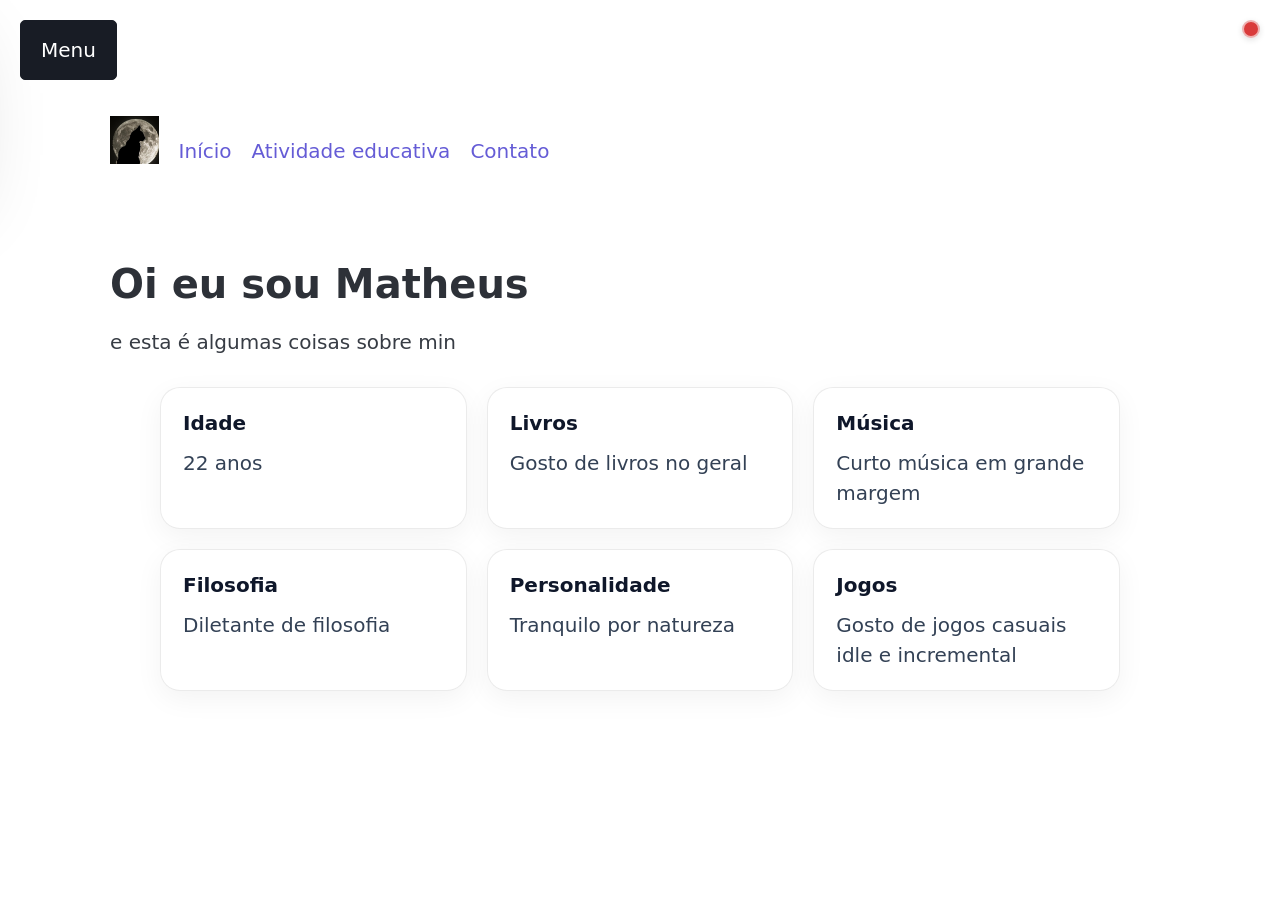
==== commit da3519d6: "pronto" ====
--- a/Index.html
+++ b/Index.html
@@ -1,20 +1,21 @@
-<!doctype html>
+<!DOCTYPE html>
 <html lang="pt-BR">
 <head>
 	<meta charset="utf-8">
 	<meta name="viewport" content="width=device-width,initial-scale=1">
 	<title>Atividade</title>
 	<link rel="stylesheet" href="CSS/pico-main/css/pico.indigo.min.css">
+    <link rel="stylesheet" href="CSS/site.css">
     <link rel="icon" type="image/png" href="img/logo.png">
 </head>
 <body>
-<aside class="contrast rounded" style="position: fixed; top: 1rem; left: 1rem; width: 220px; max-height: calc(100vh - 2rem); padding: 1rem; overflow: auto; z-index: 20;">
-    <h2>Informações</h2>
-    <p>Este painel está fixo à esquerda usando o estilo do Pico CSS, sem empurrar o conteúdo principal.</p>
+<div id="bolaViewport" class="viewport-ball" aria-hidden="true"></div>
+<button id="botaoMenu" class="contrast secondary menu-toggle-button" type="button">Menu</button>
+<div id="sobreposicaoMenu" class="menu-overlay" tabindex="-1"></div>
+<aside id="painelMenu" class="contrast rounded menu-panel">
+    <h2>Menu</h2>
     <ul>
-        <li><a href="#">Item 1</a></li>
-        <li><a href="#">Item 2</a></li>
-        <li><a href="#">Item 3</a></li>
+        <li><a href="html/contato.html">Contato</a></li>
     </ul>
 </aside>
 <header>
@@ -24,14 +25,26 @@
         </a>
         <ul class="container-fluid">
             <li><a href="Index.html">Início</a></li>
-            <li><a href="Atividade.html">Atividade educativa</a></li>
-            <li><a href="Contato.html">Contato</a></li>
+            <li><a href="html/Atividade.html">Atividade educativa</a></li>
+            <li><a href="html/contato.html">Contato</a></li>
         </ul>
     </nav>
 </header>
 	<main class="container">
-		<h1>Algo sobre mim</h1>
-		<p>Esta é uma página simples e básica usando Pico CSS.</p>
+		<h1>Oi eu sou Matheus</h1>
+		<p>e esta é algumas coisas sobre min</p>
+		<section class="bio-centralizada">
+			<strong class="bio-destaque"></strong>
+			<div class="bio-grid">
+				<div class="bio-card"><strong>Idade</strong><span>22 anos</span></div>
+				<div class="bio-card"><strong>Livros</strong><span>Gosto de livros no geral</span></div>
+				<div class="bio-card"><strong>Música</strong><span>Curto música em grande margem</span></div>
+				<div class="bio-card"><strong>Filosofia</strong><span>Diletante de filosofia</span></div>
+				<div class="bio-card"><strong>Personalidade</strong><span>Tranquilo por natureza</span></div>
+				<div class="bio-card"><strong>Jogos</strong><span>Gosto de jogos casuais idle e incremental</span></div>
+			</div>
+		</section>
 	</main>
+    <script src="js/comportamento.js"></script>
 </body>
 </html>
--- a/CSS/site.css
+++ b/CSS/site.css
@@ -0,0 +1,79 @@
+
+:root{ --ball-size:18px; }
+body{ font-family: system-ui, -apple-system, 'Segoe UI', Roboto, 'Helvetica Neue', Arial; padding-top:3.4rem; }
+.container{ max-width:1100px; margin:1.4rem auto; padding:0 1rem; }
+
+
+.viewport-ball{ position:fixed; top:1rem; right:1rem; width:var(--ball-size); height:var(--ball-size); border-radius:50%; box-shadow:0 2px 6px rgba(0,0,0,0.12); z-index:9999; border:2px solid rgba(255,255,255,0.6); }
+
+
+.viewport-ball.desktop{ background:#d93b3b; }
+.viewport-ball.tablet{ background:#f0c419; }
+.viewport-ball.mobile{ background:#2563eb; }
+
+
+aside.contrast.rounded{ max-width:260px; }
+.menu-toggle-button{ position:fixed; top:1rem; left:1rem; z-index:31; min-width:4.5rem; padding:0.7rem 1rem; }
+.menu-toggle-button.hidden{ display:none; }
+.menu-overlay{ position:fixed; inset:0; background:rgba(0,0,0,0.4); display:none; z-index:25; }
+.menu-overlay.active{ display:block; }
+.menu-panel{ position:fixed; top:1rem; left:1rem; width:260px; max-height:calc(100vh - 2rem); padding:1rem; overflow:auto; z-index:30; transform: translateX(-120%); transition: transform .24s ease-in-out; background: #111 url("../img/ultra bah.png") center/cover no-repeat; color:#fff; border:1px solid rgba(255,255,255,0.12); box-shadow:0 20px 80px rgba(0,0,0,0.16); background-blend-mode:overlay; }
+.menu-panel.is-open{ transform: translateX(0); }
+.menu-panel h2{ margin-top:0; color:#fff; }
+.menu-panel ul{ padding-left:0; list-style:none; margin:0; }
+.menu-panel li{ margin:0.8rem 0; }
+.menu-panel a{ color:#fff; text-decoration:none; font-weight:600; }
+.menu-panel a:hover{ text-decoration:underline; }
+
+
+.game-area{ display:flex; flex-direction:column; gap:1rem; }
+.game-area .grid{ display:grid; gap:0.75rem; grid-template-columns:repeat(2,1fr); }
+
+@media (max-width: 900px){
+  .game-area .grid{ grid-template-columns:1fr; }
+  aside.contrast.rounded{ position:static; width:auto; max-width:none; margin-bottom:1rem; }
+  .aside-back{ position:fixed; top:0.5rem; left:0.5rem; z-index:20; }
+}
+
+@media (max-width: 600px){
+  :root{ --ball-size:16px; }
+  body{ padding-top:3rem; }
+  .container{ padding:0 0.75rem; }
+  .header h1{ font-size:1.25rem; }
+  .menu-panel{ width:calc(100vw - 2rem); max-width:260px; }
+}
+
+
+form#formContato .grid{ grid-template-columns:1fr; }
+
+.bio-centralizada{ max-width:48rem; margin:1.5rem auto 0; text-align:center; }
+.bio-destaque{display:block; font-size:1.35rem; font-weight:700; margin-bottom:1rem; color:#111;}
+.bio-grid{ display:grid; gap:1rem; grid-template-columns:repeat(3,minmax(10rem,1fr)); margin-top:1rem; }
+.bio-card{ background:rgba(255,255,255,0.9); border:1px solid rgba(0,0,0,0.08); border-radius:1rem; padding:1rem 1.1rem; box-shadow:0 8px 28px rgba(0,0,0,0.05); text-align:left; }
+.bio-card strong{display:block; margin-bottom:0.5rem; font-size:1rem; color:#0f172a;}
+.bio-card span{display:block; color:#334155; line-height:1.5;}
+
+@media (max-width: 960px){
+  .bio-grid{ grid-template-columns:repeat(2,minmax(12rem,1fr)); }
+}
+
+@media (max-width: 640px){
+  .bio-centralizada{ max-width:100%; }
+  .bio-grid{ grid-template-columns:1fr; }
+  .bio-destaque{ font-size:1.25rem; }
+}
+
+.contact-card { max-width: 900px; margin: 28px auto; padding: 22px; border-radius: 12px; }
+.contact-info { display:flex; gap:18px; align-items:center; flex-wrap:wrap; margin-top:0.75rem; margin-bottom:1.125rem; }
+.contact-info .item { background:#fff; padding:12px 16px; border-radius:10px; box-shadow:0 8px 20px rgba(0,0,0,0.04); }
+.note { font-size:0.95rem; color:#475569; }
+.aside-back { position: fixed; top: 1rem; left: 1rem; z-index: 20; }
+.toast { position: fixed; right: 1rem; bottom: 1rem; background:#16a34a; color:#fff; padding:10px 14px; border-radius:8px; display:none; }
+.espacamento-contato { margin-top: 0.75rem; margin-bottom: 1.125rem; }
+.contact-actions { display:flex; gap:12px; margin-top:12px; }
+.contato-detalhes { margin-top:18px; }
+
+@media (max-width: 640px){
+  .contact-info { flex-direction:column; }
+  .contact-actions { flex-direction:column; align-items:stretch; }
+}
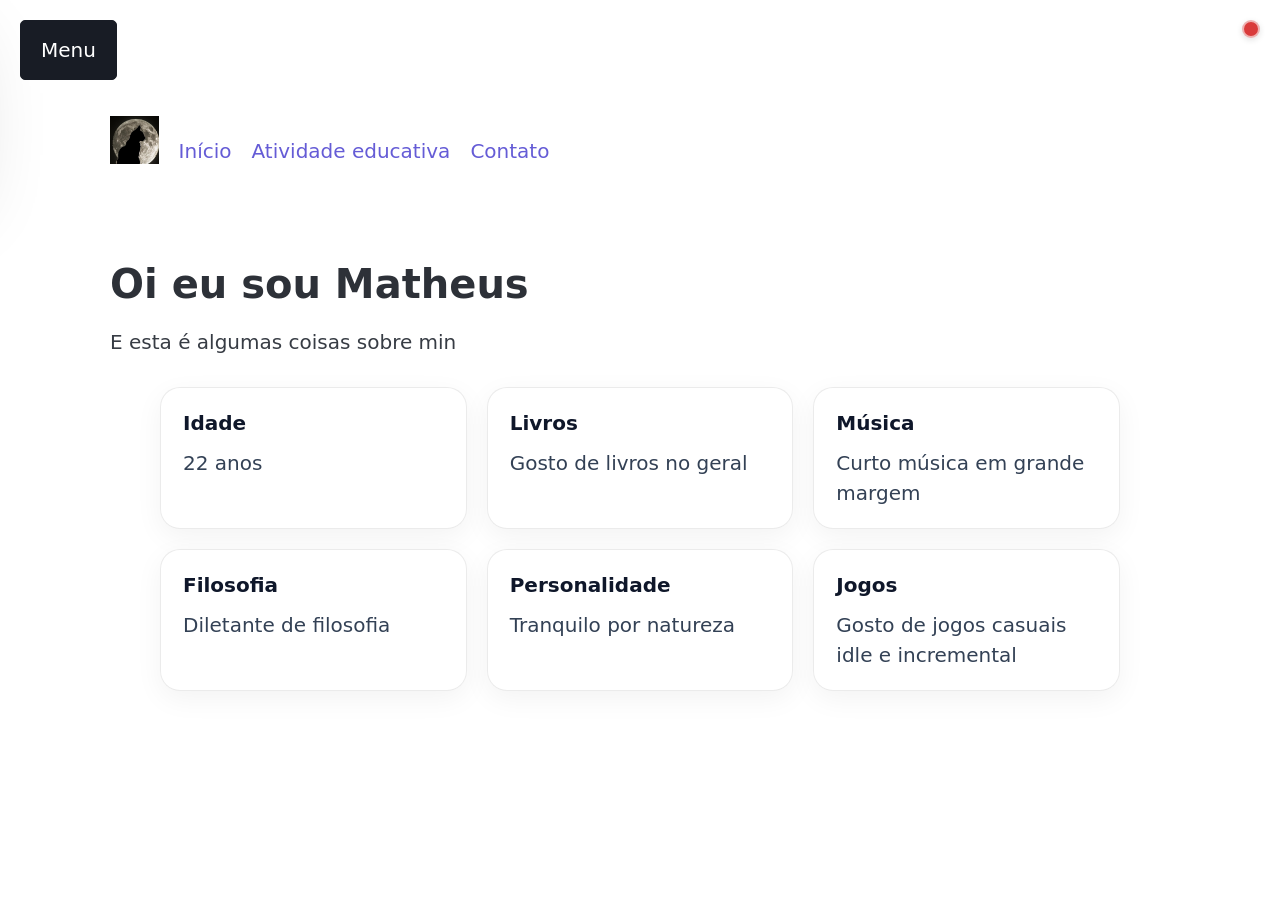
==== commit 87cb17e4: "pronto 2" ====
--- a/Index.html
+++ b/Index.html
@@ -32,7 +32,7 @@
 </header>
 	<main class="container">
 		<h1>Oi eu sou Matheus</h1>
-		<p>e esta é algumas coisas sobre min</p>
+		<p>E esta é algumas coisas sobre min</p>
 		<section class="bio-centralizada">
 			<strong class="bio-destaque"></strong>
 			<div class="bio-grid">
